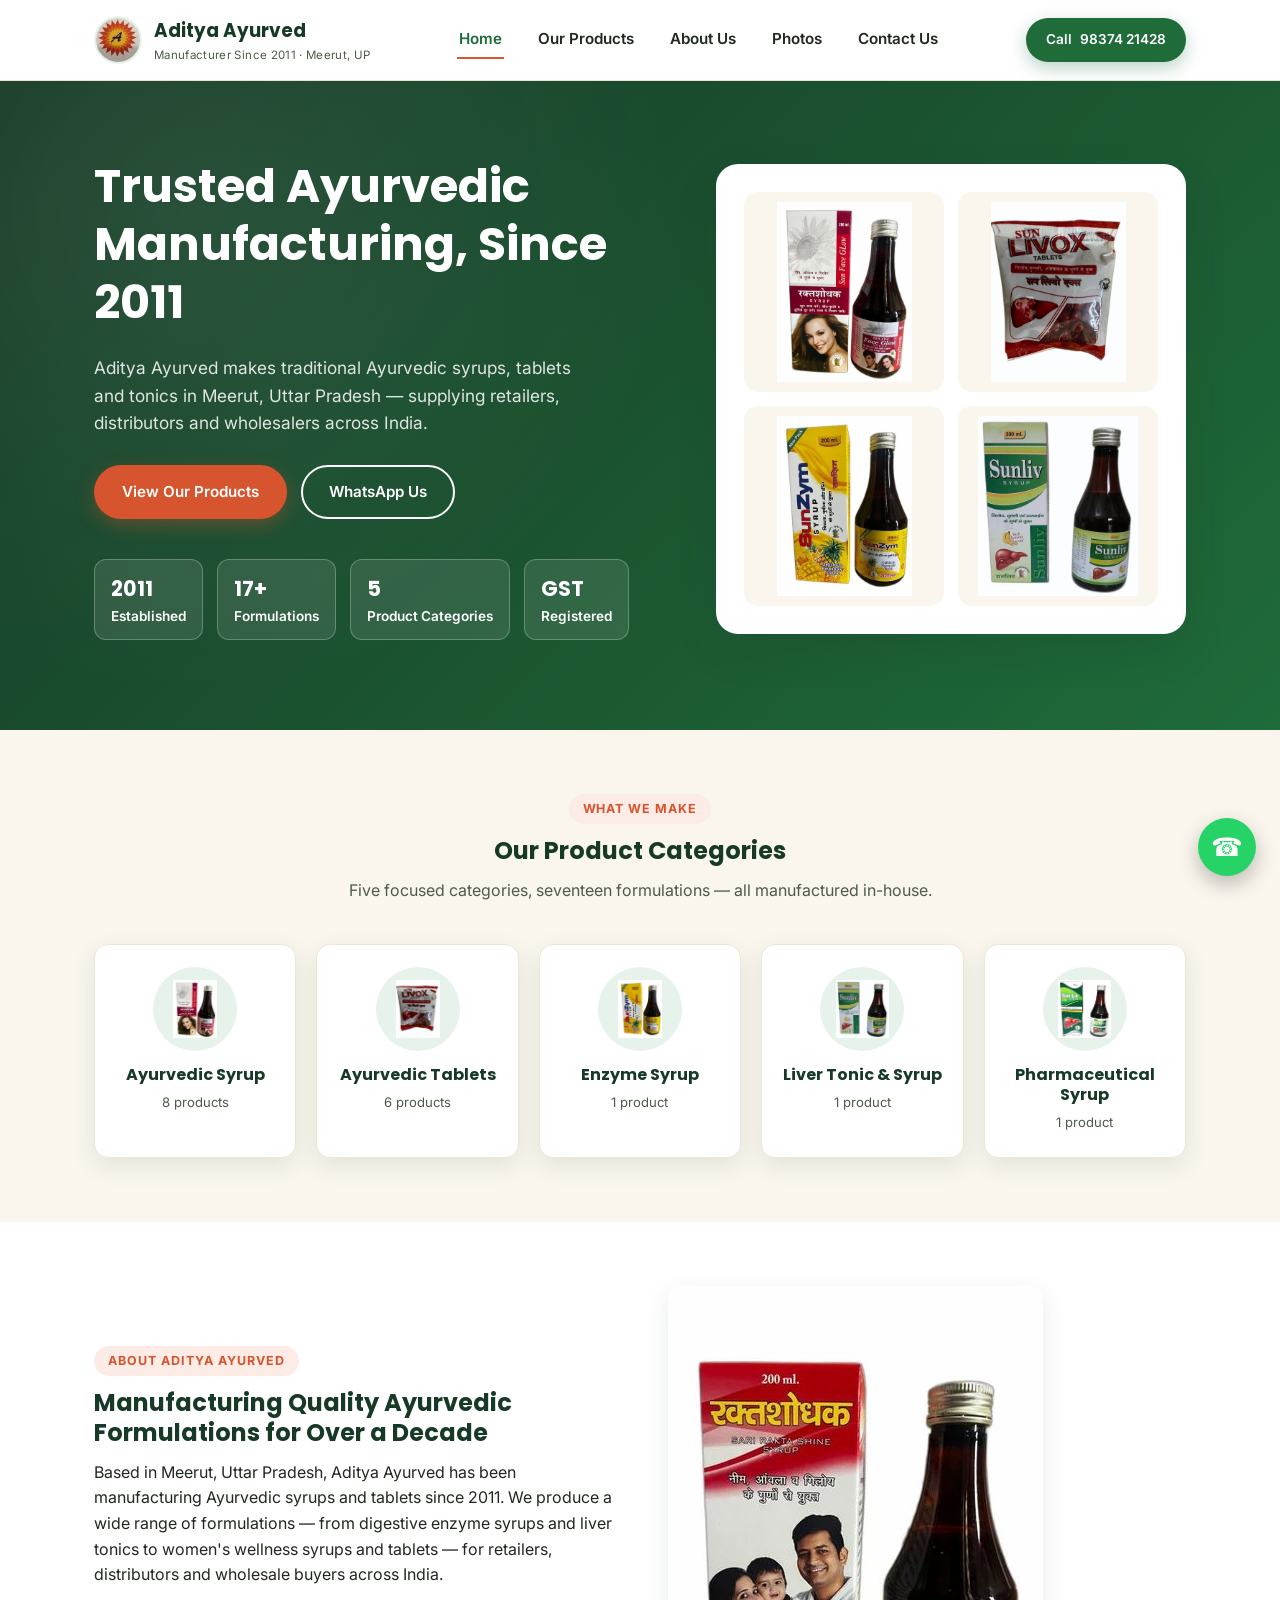
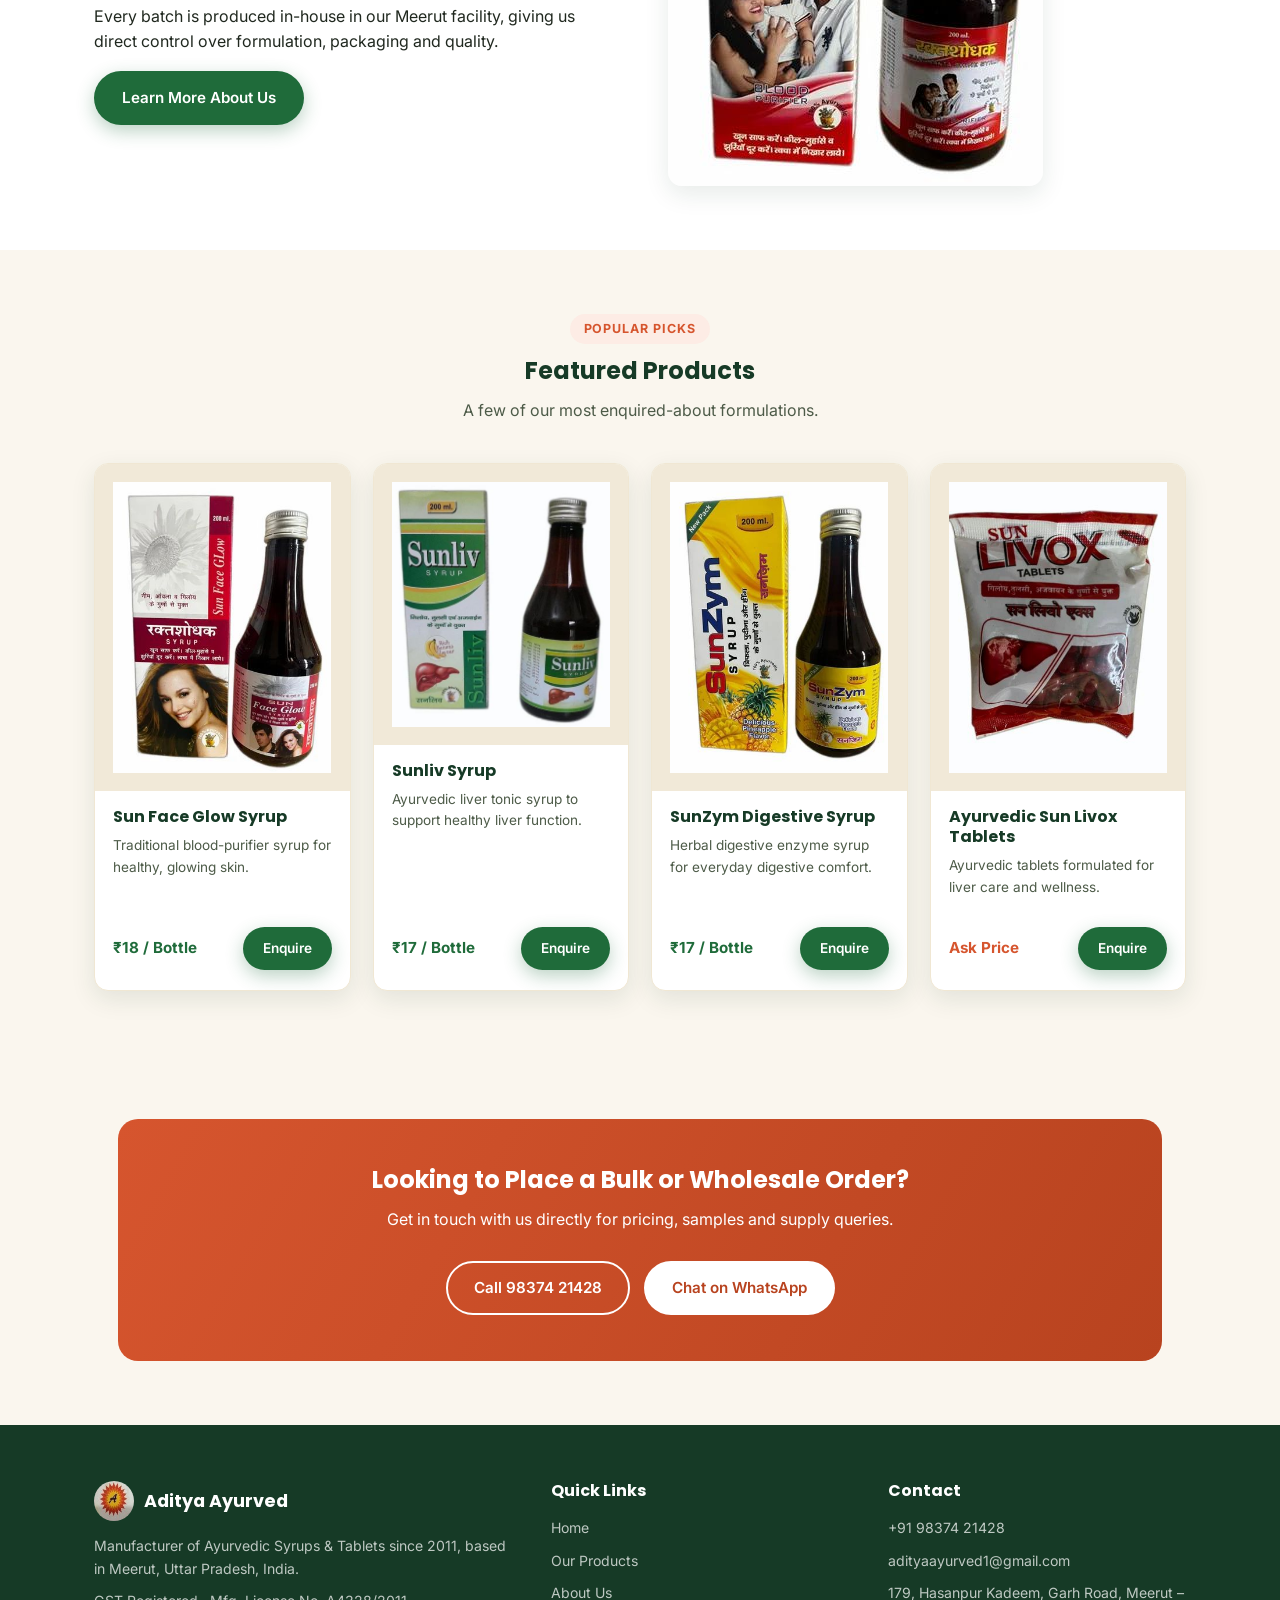
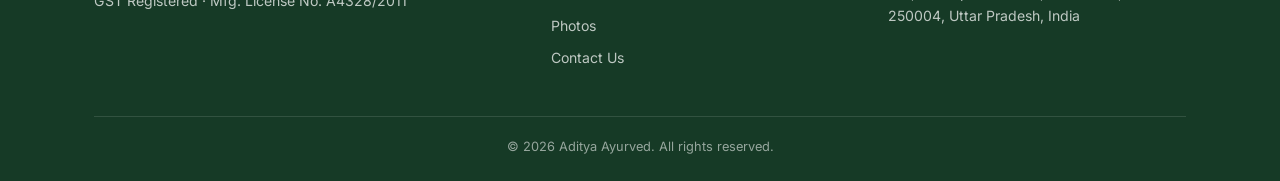
==== index.html @ 99d64525 "Initial website for Aditya Ayurved 5-page static site (Home, Products, About, Photos, Contact) for t" ====
<!DOCTYPE html>
<html lang="en">
<head>
<meta charset="UTF-8" />
<meta name="viewport" content="width=device-width, initial-scale=1.0" />
<title>Aditya Ayurved | Ayurvedic Syrup & Tablet Manufacturer, Meerut</title>
<meta name="description" content="Aditya Ayurved — manufacturer of Ayurvedic syrups, tablets, liver tonics & digestive enzyme formulations since 2011, based in Meerut, Uttar Pradesh." />
<link rel="icon" href="assets/images/products/logo.jpg" />
<link rel="preconnect" href="https://fonts.googleapis.com" />
<link href="https://fonts.googleapis.com/css2?family=Inter:wght@400;500;600;700&family=Poppins:wght@600;700&display=swap" rel="stylesheet" />
<link rel="stylesheet" href="assets/css/style.css" />
</head>
<body>

<header class="site-header">
  <div class="container">
    <a class="brand" href="index.html">
      <img src="assets/images/products/logo.jpg" alt="Aditya Ayurved logo" />
      <div class="brand-text">
        <div class="name">Aditya Ayurved</div>
        <div class="tagline">Manufacturer Since 2011 &middot; Meerut, UP</div>
      </div>
    </a>
    <nav class="main-nav">
      <a href="index.html" class="active">Home</a>
      <a href="products.html">Our Products</a>
      <a href="about.html">About Us</a>
      <a href="gallery.html">Photos</a>
      <a href="contact.html">Contact Us</a>
    </nav>
    <div class="header-cta">
      <a class="btn btn-green btn-sm" href="tel:+919837421428"><span class="label">Call</span> 98374 21428</a>
      <button class="nav-toggle" aria-label="Toggle menu"><span></span><span></span><span></span></button>
    </div>
  </div>
</header>

<section class="hero">
  <div class="container">
    <div>
      <h1>Trusted Ayurvedic Manufacturing, Since 2011</h1>
      <p class="lead">Aditya Ayurved makes traditional Ayurvedic syrups, tablets and tonics in Meerut, Uttar Pradesh — supplying retailers, distributors and wholesalers across India.</p>
      <div class="hero-actions">
        <a href="products.html" class="btn btn-primary">View Our Products</a>
        <a href="https://wa.me/919837421428?text=Hello%20Aditya%20Ayurved%2C%20I%20would%20like%20to%20know%20more%20about%20your%20products." class="btn btn-outline" target="_blank" rel="noopener">WhatsApp Us</a>
      </div>
      <div class="hero-badges">
        <div class="hero-badge"><strong>2011</strong>Established</div>
        <div class="hero-badge"><strong>17+</strong>Formulations</div>
        <div class="hero-badge"><strong>5</strong>Product Categories</div>
        <div class="hero-badge"><strong>GST</strong>Registered</div>
      </div>
    </div>
    <div class="hero-visual">
      <div class="hero-visual-grid">
        <img src="assets/images/products/sun-face-glow-syrup.jpg" alt="Sun Face Glow Syrup" />
        <img src="assets/images/products/sun-livox-tablets.jpg" alt="Ayurvedic Sun Livox Tablets" />
        <img src="assets/images/products/sunzym-digestive-syrup.jpg" alt="SunZym Digestive Syrup" />
        <img src="assets/images/products/sunliv-syrup.jpg" alt="Sunliv Syrup" />
      </div>
    </div>
  </div>
</section>

<section class="section">
  <div class="container">
    <div class="section-head">
      <span class="eyebrow">What We Make</span>
      <h2>Our Product Categories</h2>
      <p>Five focused categories, seventeen formulations — all manufactured in-house.</p>
    </div>
    <div class="cat-grid">
      <a class="cat-card" href="products.html#ayurvedic-syrup">
        <div class="cat-img"><img src="assets/images/products/sun-face-glow-syrup.jpg" alt="Ayurvedic Syrup" /></div>
        <h3>Ayurvedic Syrup</h3>
        <span>8 products</span>
      </a>
      <a class="cat-card" href="products.html#ayurvedic-tablets">
        <div class="cat-img"><img src="assets/images/products/sun-livox-tablets.jpg" alt="Ayurvedic Tablets" /></div>
        <h3>Ayurvedic Tablets</h3>
        <span>6 products</span>
      </a>
      <a class="cat-card" href="products.html#enzyme-syrup">
        <div class="cat-img"><img src="assets/images/products/sunzym-digestive-syrup.jpg" alt="Enzyme Syrup" /></div>
        <h3>Enzyme Syrup</h3>
        <span>1 product</span>
      </a>
      <a class="cat-card" href="products.html#liver-tonic">
        <div class="cat-img"><img src="assets/images/products/sunliv-syrup.jpg" alt="Liver Tonic And Syrup" /></div>
        <h3>Liver Tonic &amp; Syrup</h3>
        <span>1 product</span>
      </a>
      <a class="cat-card" href="products.html#pharmaceutical-syrup">
        <div class="cat-img"><img src="assets/images/products/sari-liv-ds-syrup.jpg" alt="Pharmaceutical Syrup" /></div>
        <h3>Pharmaceutical Syrup</h3>
        <span>1 product</span>
      </a>
    </div>
  </div>
</section>

<section class="section section-alt">
  <div class="container">
    <div class="two-col">
      <div>
        <span class="eyebrow">About Aditya Ayurved</span>
        <h2>Manufacturing Quality Ayurvedic Formulations for Over a Decade</h2>
        <p>Based in Meerut, Uttar Pradesh, Aditya Ayurved has been manufacturing Ayurvedic syrups and tablets since 2011. We produce a wide range of formulations — from digestive enzyme syrups and liver tonics to women's wellness syrups and tablets — for retailers, distributors and wholesale buyers across India.</p>
        <p>Every batch is produced in-house in our Meerut facility, giving us direct control over formulation, packaging and quality.</p>
        <a href="about.html" class="btn btn-green">Learn More About Us</a>
      </div>
      <img src="assets/images/products/sari-rakta-shine-syrup.jpg" alt="Aditya Ayurved product" />
    </div>
  </div>
</section>

<section class="section">
  <div class="container">
    <div class="section-head">
      <span class="eyebrow">Popular Picks</span>
      <h2>Featured Products</h2>
      <p>A few of our most enquired-about formulations.</p>
    </div>
    <div class="product-grid">
      <div class="product-card">
        <div class="thumb"><img src="assets/images/products/sun-face-glow-syrup.jpg" alt="Sun Face Glow Syrup" /></div>
        <div class="body">
          <h4>Sun Face Glow Syrup</h4>
          <p class="desc">Traditional blood-purifier syrup for healthy, glowing skin.</p>
          <div class="price-row">
            <span class="price-tag">&#8377;18 / Bottle</span>
            <a class="btn btn-sm btn-green" href="https://wa.me/919837421428?text=Hello%2C%20I%27m%20interested%20in%20Sun%20Face%20Glow%20Syrup." target="_blank" rel="noopener">Enquire</a>
          </div>
        </div>
      </div>
      <div class="product-card">
        <div class="thumb"><img src="assets/images/products/sunliv-syrup.jpg" alt="Sunliv Syrup" /></div>
        <div class="body">
          <h4>Sunliv Syrup</h4>
          <p class="desc">Ayurvedic liver tonic syrup to support healthy liver function.</p>
          <div class="price-row">
            <span class="price-tag">&#8377;17 / Bottle</span>
            <a class="btn btn-sm btn-green" href="https://wa.me/919837421428?text=Hello%2C%20I%27m%20interested%20in%20Sunliv%20Syrup." target="_blank" rel="noopener">Enquire</a>
          </div>
        </div>
      </div>
      <div class="product-card">
        <div class="thumb"><img src="assets/images/products/sunzym-digestive-syrup.jpg" alt="SunZym Digestive Syrup" /></div>
        <div class="body">
          <h4>SunZym Digestive Syrup</h4>
          <p class="desc">Herbal digestive enzyme syrup for everyday digestive comfort.</p>
          <div class="price-row">
            <span class="price-tag">&#8377;17 / Bottle</span>
            <a class="btn btn-sm btn-green" href="https://wa.me/919837421428?text=Hello%2C%20I%27m%20interested%20in%20SunZym%20Digestive%20Syrup." target="_blank" rel="noopener">Enquire</a>
          </div>
        </div>
      </div>
      <div class="product-card">
        <div class="thumb"><img src="assets/images/products/sun-livox-tablets.jpg" alt="Ayurvedic Sun Livox Tablets" /></div>
        <div class="body">
          <h4>Ayurvedic Sun Livox Tablets</h4>
          <p class="desc">Ayurvedic tablets formulated for liver care and wellness.</p>
          <div class="price-row">
            <span class="price-tag price-tag ask">Ask Price</span>
            <a class="btn btn-sm btn-green" href="https://wa.me/919837421428?text=Hello%2C%20I%27m%20interested%20in%20Ayurvedic%20Sun%20Livox%20Tablets." target="_blank" rel="noopener">Enquire</a>
          </div>
        </div>
      </div>
    </div>
  </div>
</section>

<section class="section">
  <div class="container">
    <div class="cta-banner">
      <h2>Looking to Place a Bulk or Wholesale Order?</h2>
      <p>Get in touch with us directly for pricing, samples and supply queries.</p>
      <div class="hero-actions">
        <a href="tel:+919837421428" class="btn btn-outline">Call 98374 21428</a>
        <a href="https://wa.me/919837421428" class="btn" style="background:#fff;color:var(--orange-700);" target="_blank" rel="noopener">Chat on WhatsApp</a>
      </div>
    </div>
  </div>
</section>

<footer class="site-footer">
  <div class="container">
    <div class="footer-grid">
      <div>
        <div class="footer-brand">
          <img src="assets/images/products/logo.jpg" alt="Aditya Ayurved logo" />
          <span>Aditya Ayurved</span>
        </div>
        <p>Manufacturer of Ayurvedic Syrups &amp; Tablets since 2011, based in Meerut, Uttar Pradesh, India.</p>
        <p>GST Registered &middot; Mfg. License No. A4328/2011</p>
      </div>
      <div>
        <h4>Quick Links</h4>
        <a href="index.html">Home</a>
        <a href="products.html">Our Products</a>
        <a href="about.html">About Us</a>
        <a href="gallery.html">Photos</a>
        <a href="contact.html">Contact Us</a>
      </div>
      <div>
        <h4>Contact</h4>
        <a href="tel:+919837421428">+91 98374 21428</a>
        <a href="mailto:adityaayurved1@gmail.com">adityaayurved1@gmail.com</a>
        <p>179, Hasanpur Kadeem, Garh Road, Meerut – 250004, Uttar Pradesh, India</p>
      </div>
    </div>
    <div class="footer-bottom">&copy; <span id="year"></span> Aditya Ayurved. All rights reserved.</div>
  </div>
</footer>

<a class="float-whatsapp" href="https://wa.me/919837421428" target="_blank" rel="noopener" aria-label="Chat on WhatsApp">&#9742;</a>

<script src="assets/js/main.js"></script>
<script>document.getElementById("year").textContent = new Date().getFullYear();</script>
</body>
</html>
---- assets/css/style.css ----
:root {
  --green-900: #163a26;
  --green-700: #1f6b3a;
  --green-600: #2d8049;
  --green-100: #e7f3ea;
  --orange-600: #d6552e;
  --orange-700: #b8431f;
  --cream: #faf6ee;
  --cream-dark: #f1e9d8;
  --ink: #20281f;
  --ink-soft: #4d5b48;
  --white: #ffffff;
  --radius: 14px;
  --shadow: 0 8px 24px rgba(22, 58, 38, 0.1);
  --shadow-lg: 0 16px 40px rgba(22, 58, 38, 0.16);
}

* {
  box-sizing: border-box;
}

html {
  scroll-behavior: smooth;
}

body {
  margin: 0;
  font-family: "Inter", system-ui, -apple-system, "Segoe UI", sans-serif;
  background: var(--cream);
  color: var(--ink);
  line-height: 1.6;
}

h1, h2, h3, h4 {
  font-family: "Poppins", "Inter", system-ui, sans-serif;
  color: var(--green-900);
  line-height: 1.25;
  margin: 0 0 0.5em;
}

p {
  margin: 0 0 1em;
}

a {
  color: inherit;
  text-decoration: none;
}

img {
  max-width: 100%;
  display: block;
}

.container {
  width: 100%;
  max-width: 1140px;
  margin: 0 auto;
  padding: 0 24px;
}

.section {
  padding: 64px 0;
}

.section-head {
  text-align: center;
  max-width: 640px;
  margin: 0 auto 40px;
}

.eyebrow {
  display: inline-block;
  font-size: 0.78rem;
  font-weight: 700;
  letter-spacing: 0.08em;
  text-transform: uppercase;
  color: var(--orange-600);
  background: #fdece5;
  padding: 5px 14px;
  border-radius: 999px;
  margin-bottom: 12px;
}

.section-head p {
  color: var(--ink-soft);
}

/* Buttons */
.btn {
  display: inline-flex;
  align-items: center;
  gap: 8px;
  padding: 13px 26px;
  border-radius: 999px;
  font-weight: 600;
  font-size: 0.95rem;
  white-space: nowrap;
  border: 2px solid transparent;
  cursor: pointer;
  transition: transform 0.15s ease, box-shadow 0.15s ease, background 0.15s ease;
}

.btn:hover {
  transform: translateY(-2px);
}

.btn-primary {
  background: var(--orange-600);
  color: var(--white);
  box-shadow: 0 6px 18px rgba(214, 85, 46, 0.35);
}

.btn-primary:hover {
  background: var(--orange-700);
}

.btn-outline {
  background: transparent;
  border-color: var(--white);
  color: var(--white);
}

.btn-outline:hover {
  background: rgba(255, 255, 255, 0.12);
}

.btn-green {
  background: var(--green-700);
  color: var(--white);
  box-shadow: 0 6px 18px rgba(31, 107, 58, 0.3);
}

.btn-green:hover {
  background: var(--green-900);
}

.btn-sm {
  padding: 9px 18px;
  font-size: 0.85rem;
}

.btn-block {
  width: 100%;
  justify-content: center;
}

/* Header */
.site-header {
  position: sticky;
  top: 0;
  z-index: 100;
  background: var(--white);
  border-bottom: 1px solid #ece3cf;
}

.site-header .container {
  display: flex;
  align-items: center;
  justify-content: space-between;
  height: 80px;
}

.brand {
  display: flex;
  align-items: center;
  gap: 12px;
}

.brand img {
  width: 48px;
  height: 48px;
  border-radius: 50%;
  object-fit: cover;
  border: 2px solid var(--green-100);
}

.brand-text .name {
  font-family: "Poppins", sans-serif;
  font-weight: 700;
  font-size: 1.15rem;
  color: var(--green-900);
}

.brand-text .tagline {
  font-size: 0.72rem;
  color: var(--ink-soft);
  letter-spacing: 0.03em;
}

.main-nav {
  display: flex;
  align-items: center;
  gap: 32px;
}

.main-nav a {
  font-weight: 600;
  font-size: 0.95rem;
  color: var(--ink);
  padding: 6px 2px;
  border-bottom: 2px solid transparent;
  transition: color 0.15s, border-color 0.15s;
}

.main-nav a:hover,
.main-nav a.active {
  color: var(--green-700);
  border-color: var(--orange-600);
}

.header-cta {
  display: flex;
  align-items: center;
  gap: 12px;
}

.nav-toggle {
  display: none;
  flex-direction: column;
  gap: 5px;
  background: none;
  border: none;
  cursor: pointer;
  padding: 6px;
}

.nav-toggle span {
  width: 26px;
  height: 3px;
  background: var(--green-900);
  border-radius: 2px;
}

/* Hero */
.hero {
  background: radial-gradient(circle at 15% 20%, rgba(255, 255, 255, 0.08), transparent 40%),
    linear-gradient(135deg, var(--green-900), var(--green-700));
  color: var(--white);
  padding: 76px 0 90px;
  position: relative;
  overflow: hidden;
}

.hero .container {
  display: grid;
  grid-template-columns: 1.1fr 0.9fr;
  gap: 48px;
  align-items: center;
}

.hero h1 {
  color: var(--white);
  font-size: clamp(2rem, 4vw, 2.9rem);
}

.hero p.lead {
  color: rgba(255, 255, 255, 0.86);
  font-size: 1.08rem;
  max-width: 480px;
}

.hero-actions {
  display: flex;
  gap: 14px;
  flex-wrap: wrap;
  margin-top: 28px;
}

.hero-badges {
  display: flex;
  flex-wrap: wrap;
  gap: 14px;
  margin-top: 40px;
}

.hero-badge {
  background: rgba(255, 255, 255, 0.1);
  border: 1px solid rgba(255, 255, 255, 0.25);
  border-radius: 12px;
  padding: 12px 16px;
  font-size: 0.85rem;
  font-weight: 600;
}

.hero-badge strong {
  display: block;
  font-size: 1.3rem;
  font-family: "Poppins", sans-serif;
  color: var(--white);
}

.hero-visual {
  background: var(--white);
  border-radius: 22px;
  padding: 28px;
  box-shadow: var(--shadow-lg);
}

.hero-visual-grid {
  display: grid;
  grid-template-columns: 1fr 1fr;
  gap: 14px;
}

.hero-visual-grid img {
  border-radius: 14px;
  aspect-ratio: 1;
  object-fit: contain;
  background: var(--cream);
  padding: 10px;
}

/* Category cards */
.cat-grid {
  display: grid;
  grid-template-columns: repeat(5, 1fr);
  gap: 20px;
}

.cat-card {
  background: var(--white);
  border-radius: var(--radius);
  padding: 22px 18px;
  text-align: center;
  box-shadow: var(--shadow);
  border: 1px solid #f0e7d3;
  transition: transform 0.18s ease, box-shadow 0.18s ease;
}

.cat-card:hover {
  transform: translateY(-4px);
  box-shadow: var(--shadow-lg);
}

.cat-card .cat-img {
  width: 84px;
  height: 84px;
  margin: 0 auto 14px;
  border-radius: 50%;
  background: var(--green-100);
  display: flex;
  align-items: center;
  justify-content: center;
  overflow: hidden;
}

.cat-card .cat-img img {
  width: 70%;
  height: 70%;
  object-fit: contain;
}

.cat-card h3 {
  font-size: 1rem;
  margin-bottom: 4px;
}

.cat-card span {
  font-size: 0.82rem;
  color: var(--ink-soft);
}

/* Product cards */
.product-grid {
  display: grid;
  grid-template-columns: repeat(4, 1fr);
  gap: 22px;
}

.product-card {
  background: var(--white);
  border-radius: var(--radius);
  overflow: hidden;
  box-shadow: var(--shadow);
  border: 1px solid #f0e7d3;
  display: flex;
  flex-direction: column;
}

.product-card .thumb {
  background: var(--cream-dark);
  aspect-ratio: 1;
  display: flex;
  align-items: center;
  justify-content: center;
  padding: 18px;
}

.product-card .thumb img {
  max-height: 100%;
  object-fit: contain;
}

.product-card .body {
  padding: 16px 18px 20px;
  display: flex;
  flex-direction: column;
  gap: 8px;
  flex: 1;
}

.product-card h4 {
  font-size: 1rem;
  margin-bottom: 0;
}

.product-card .desc {
  font-size: 0.85rem;
  color: var(--ink-soft);
  flex: 1;
}

.product-card .price-row {
  display: flex;
  align-items: center;
  justify-content: space-between;
  margin-top: 6px;
}

.price-tag {
  font-weight: 700;
  color: var(--green-700);
  font-size: 0.95rem;
}

.price-tag.ask {
  color: var(--orange-600);
}

/* Section variants */
.section-alt {
  background: var(--white);
}

.two-col {
  display: grid;
  grid-template-columns: 1fr 1fr;
  gap: 56px;
  align-items: center;
}

.two-col img {
  border-radius: var(--radius);
  box-shadow: var(--shadow);
}

.stat-row {
  display: grid;
  grid-template-columns: repeat(4, 1fr);
  gap: 20px;
  margin-top: 40px;
}

.stat-card {
  text-align: center;
  background: var(--green-100);
  border-radius: var(--radius);
  padding: 26px 12px;
}

.stat-card strong {
  display: block;
  font-family: "Poppins", sans-serif;
  font-size: 1.8rem;
  color: var(--green-700);
}

.stat-card span {
  font-size: 0.85rem;
  color: var(--ink-soft);
}

.values-grid {
  display: grid;
  grid-template-columns: repeat(4, 1fr);
  gap: 20px;
}

.value-card {
  background: var(--cream);
  border-radius: var(--radius);
  padding: 26px 20px;
  border: 1px solid #f0e7d3;
}

.value-card .num {
  font-family: "Poppins", sans-serif;
  font-weight: 700;
  font-size: 1.4rem;
  color: var(--orange-600);
  margin-bottom: 10px;
}

/* CTA banner */
.cta-banner {
  background: linear-gradient(120deg, var(--orange-600), var(--orange-700));
  color: var(--white);
  border-radius: 20px;
  padding: 46px;
  text-align: center;
  margin: 0 24px;
}

.cta-banner h2 {
  color: var(--white);
}

.cta-banner .hero-actions {
  justify-content: center;
}

/* Category pill filter */
.filter-pills {
  display: flex;
  flex-wrap: wrap;
  gap: 10px;
  justify-content: center;
  margin-bottom: 44px;
}

.pill {
  background: var(--white);
  border: 1.5px solid #e3d8bb;
  padding: 9px 18px;
  border-radius: 999px;
  font-weight: 600;
  font-size: 0.88rem;
  cursor: pointer;
  color: var(--ink);
}

.pill.active {
  background: var(--green-700);
  border-color: var(--green-700);
  color: var(--white);
}

.product-category-block {
  margin-bottom: 56px;
}

.product-category-block h2 {
  font-size: 1.4rem;
  border-left: 5px solid var(--orange-600);
  padding-left: 14px;
  margin-bottom: 22px;
}

/* Gallery */
.gallery-grid {
  display: grid;
  grid-template-columns: repeat(5, 1fr);
  gap: 14px;
}

.gallery-grid figure {
  margin: 0;
  background: var(--white);
  border-radius: 12px;
  overflow: hidden;
  border: 1px solid #f0e7d3;
  cursor: pointer;
}

.gallery-grid .thumb {
  aspect-ratio: 1;
  background: var(--cream-dark);
  display: flex;
  align-items: center;
  justify-content: center;
  padding: 14px;
}

.gallery-grid figcaption {
  padding: 10px 12px 14px;
  font-size: 0.8rem;
  font-weight: 600;
  color: var(--ink-soft);
  text-align: center;
}

.lightbox {
  position: fixed;
  inset: 0;
  background: rgba(22, 58, 38, 0.92);
  display: none;
  align-items: center;
  justify-content: center;
  z-index: 1000;
  padding: 30px;
}

.lightbox.open {
  display: flex;
}

.lightbox img {
  max-width: 90vw;
  max-height: 80vh;
  border-radius: 12px;
  background: var(--white);
  padding: 16px;
}

.lightbox-caption {
  color: var(--white);
  text-align: center;
  margin-top: 14px;
  font-weight: 600;
}

.lightbox-close {
  position: absolute;
  top: 24px;
  right: 32px;
  color: var(--white);
  font-size: 2rem;
  cursor: pointer;
  background: none;
  border: none;
}

/* Contact */
.contact-grid {
  display: grid;
  grid-template-columns: 1fr 1fr;
  gap: 40px;
}

.contact-card {
  background: var(--white);
  border-radius: var(--radius);
  padding: 30px;
  box-shadow: var(--shadow);
  border: 1px solid #f0e7d3;
}

.contact-row {
  display: flex;
  gap: 16px;
  padding: 16px 0;
  border-bottom: 1px solid #f0e7d3;
}

.contact-row:last-child {
  border-bottom: none;
}

.contact-row .icon {
  width: 42px;
  height: 42px;
  border-radius: 50%;
  background: var(--green-100);
  color: var(--green-700);
  display: flex;
  align-items: center;
  justify-content: center;
  font-weight: 700;
  flex-shrink: 0;
}

.contact-row h4 {
  margin-bottom: 2px;
  font-size: 0.95rem;
}

.contact-row p, .contact-row a {
  margin: 0;
  font-size: 0.9rem;
  color: var(--ink-soft);
}

.map-embed {
  border-radius: var(--radius);
  overflow: hidden;
  box-shadow: var(--shadow);
  border: 1px solid #f0e7d3;
  margin-top: 24px;
}

.map-embed iframe {
  width: 100%;
  height: 260px;
  border: 0;
  display: block;
}

.form-field {
  margin-bottom: 18px;
}

.form-field label {
  display: block;
  font-weight: 600;
  font-size: 0.85rem;
  margin-bottom: 6px;
  color: var(--ink-soft);
}

.form-field input,
.form-field textarea {
  width: 100%;
  padding: 12px 14px;
  border-radius: 10px;
  border: 1.5px solid #e3d8bb;
  font-family: inherit;
  font-size: 0.95rem;
  background: var(--cream);
  resize: vertical;
}

.form-field input:focus,
.form-field textarea:focus {
  outline: none;
  border-color: var(--green-600);
}

.form-actions {
  display: flex;
  gap: 12px;
  flex-wrap: wrap;
}

/* Footer */
.site-footer {
  background: var(--green-900);
  color: rgba(255, 255, 255, 0.85);
  padding: 56px 0 24px;
}

.footer-grid {
  display: grid;
  grid-template-columns: 1.4fr 1fr 1fr;
  gap: 40px;
}

.footer-grid h4 {
  color: var(--white);
  font-size: 1rem;
  margin-bottom: 16px;
}

.footer-brand {
  display: flex;
  align-items: center;
  gap: 10px;
  margin-bottom: 14px;
}

.footer-brand img {
  width: 40px;
  height: 40px;
  border-radius: 50%;
}

.footer-brand span {
  font-family: "Poppins", sans-serif;
  font-weight: 700;
  color: var(--white);
  font-size: 1.1rem;
}

.footer-grid p, .footer-grid a {
  font-size: 0.88rem;
  color: rgba(255, 255, 255, 0.72);
  display: block;
  margin-bottom: 10px;
}

.footer-grid a:hover {
  color: var(--white);
}

.footer-bottom {
  border-top: 1px solid rgba(255, 255, 255, 0.12);
  margin-top: 36px;
  padding-top: 20px;
  text-align: center;
  font-size: 0.8rem;
  color: rgba(255, 255, 255, 0.55);
}

/* Floating WhatsApp */
.float-whatsapp {
  position: fixed;
  bottom: 24px;
  right: 24px;
  background: #25d366;
  color: var(--white);
  width: 58px;
  height: 58px;
  border-radius: 50%;
  display: flex;
  align-items: center;
  justify-content: center;
  box-shadow: 0 8px 20px rgba(0, 0, 0, 0.25);
  z-index: 90;
  font-size: 1.6rem;
}

/* Page hero (non-home) */
.page-hero {
  background: linear-gradient(120deg, var(--green-900), var(--green-700));
  color: var(--white);
  padding: 54px 0;
  text-align: center;
}

.page-hero h1 {
  color: var(--white);
  margin-bottom: 6px;
}

.page-hero p {
  color: rgba(255, 255, 255, 0.8);
  margin: 0;
}

/* Responsive */
@media (max-width: 980px) {
  .hero .container {
    grid-template-columns: 1fr;
  }
  .hero-visual {
    order: -1;
  }
  .cat-grid {
    grid-template-columns: repeat(3, 1fr);
  }
  .product-grid {
    grid-template-columns: repeat(3, 1fr);
  }
  .values-grid,
  .stat-row {
    grid-template-columns: repeat(2, 1fr);
  }
  .two-col {
    grid-template-columns: 1fr;
    gap: 30px;
  }
  .contact-grid {
    grid-template-columns: 1fr;
  }
  .footer-grid {
    grid-template-columns: 1fr 1fr;
  }
  .gallery-grid {
    grid-template-columns: repeat(3, 1fr);
  }
}

@media (max-width: 720px) {
  .main-nav {
    position: fixed;
    top: 80px;
    left: 0;
    right: 0;
    background: var(--white);
    flex-direction: column;
    align-items: flex-start;
    padding: 20px 24px 28px;
    gap: 16px;
    border-bottom: 1px solid #ece3cf;
    transform: translateY(calc(-100% - 80px));
    transition: transform 0.2s ease;
  }
  .main-nav.open {
    transform: translateY(0);
  }
  .nav-toggle {
    display: flex;
  }
  .header-cta .btn span.label {
    display: none;
  }
  .header-cta .btn {
    padding: 10px 16px;
    font-size: 0.82rem;
  }
  .brand-text .tagline {
    display: none;
  }
  .cat-grid {
    grid-template-columns: repeat(2, 1fr);
  }
  .product-grid {
    grid-template-columns: repeat(2, 1fr);
  }
  .values-grid,
  .stat-row {
    grid-template-columns: 1fr 1fr;
  }
  .footer-grid {
    grid-template-columns: 1fr;
  }
  .gallery-grid {
    grid-template-columns: repeat(2, 1fr);
  }
  .cta-banner {
    margin: 0 16px;
    padding: 32px 22px;
  }
  .hero {
    padding: 48px 0 60px;
  }
}
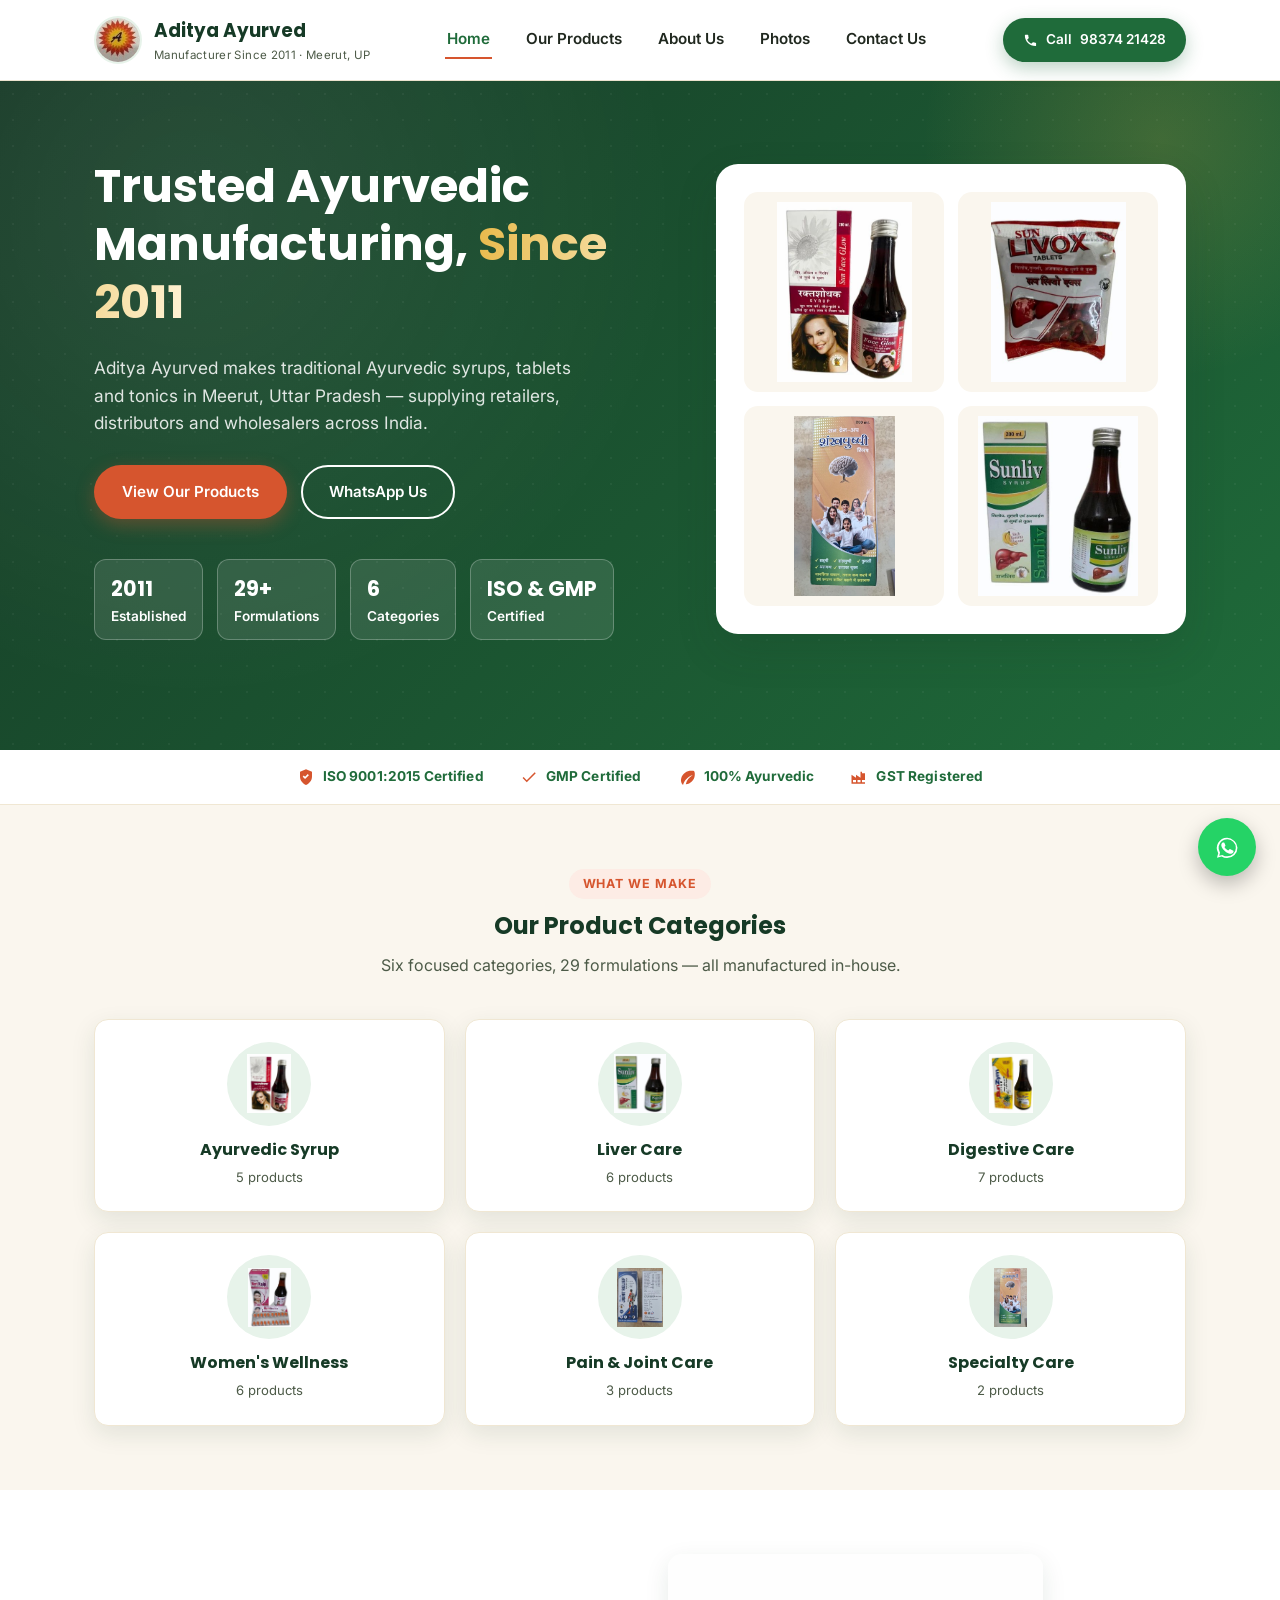
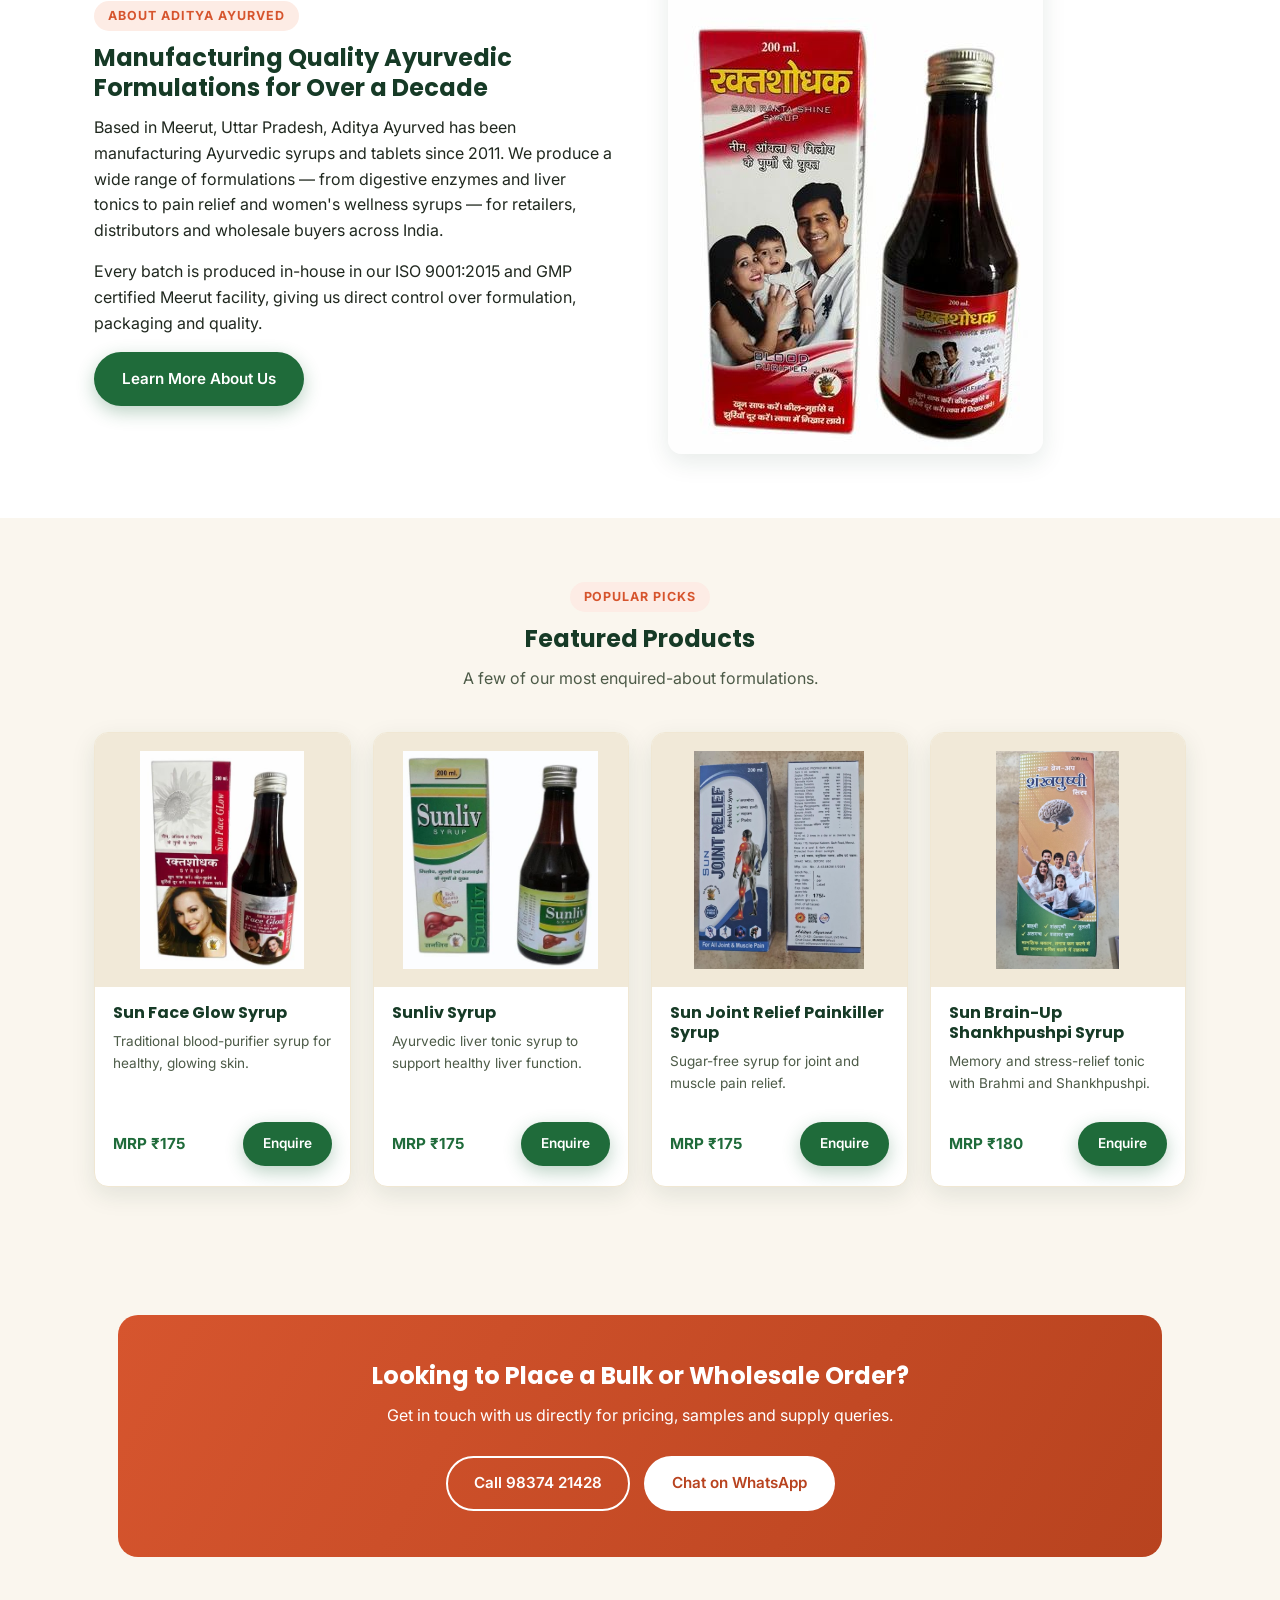
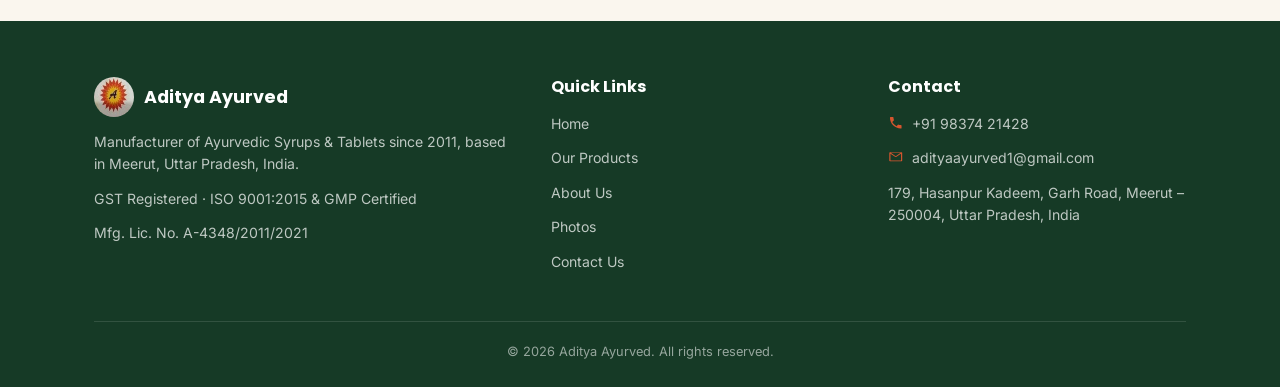
==== commit e6d09e29: "Add 12 new products, ISO/GMP certification, and visual redesign Expand catalog from 17 to 29 product" ====
--- a/index.html
+++ b/index.html
@@ -12,6 +12,20 @@
 </head>
 <body>
 
+<svg style="display:none" aria-hidden="true">
+  <symbol id="i-phone" viewBox="0 0 24 24"><path fill="currentColor" d="M6.62 10.79a15.05 15.05 0 0 0 6.59 6.59l2.2-2.2a1 1 0 0 1 1.01-.24c1.12.45 2.33.69 3.58.69a1 1 0 0 1 1 1V20a1 1 0 0 1-1 1C10.61 21 3 13.39 3 4a1 1 0 0 1 1-1h3.5a1 1 0 0 1 1 1c0 1.25.24 2.46.69 3.58a1 1 0 0 1-.24 1.01z"/></symbol>
+  <symbol id="i-whatsapp" viewBox="0 0 24 24"><path fill="currentColor" d="M17.6 6.32A8.86 8.86 0 0 0 12.05 4a8.78 8.78 0 0 0-7.6 13.18L3.4 21l3.92-1.03a8.8 8.8 0 0 0 4.71 1.36 8.83 8.83 0 0 0 8.82-8.8 8.78 8.78 0 0 0-2.25-5.21zM12.05 19.9a7.3 7.3 0 0 1-3.73-1.02l-.27-.16-2.78.73.74-2.71-.18-.28a7.32 7.32 0 0 1 11.47-8.95 7.27 7.27 0 0 1 2.15 5.18 7.31 7.31 0 0 1-7.4 7.21zm4-5.46c-.22-.11-1.3-.64-1.5-.72-.2-.07-.35-.11-.5.11-.15.22-.57.72-.7.86-.13.15-.26.16-.48.05-.22-.11-.93-.34-1.77-1.09a6.6 6.6 0 0 1-1.22-1.51c-.13-.22-.01-.34.1-.46.11-.11.25-.29.37-.43.12-.15.16-.25.24-.42.08-.16.04-.3-.03-.42-.07-.11-.59-1.42-.81-1.94-.21-.5-.43-.43-.59-.44-.15-.01-.32-.01-.49-.01-.17 0-.45.06-.69.32-.24.26-.92.9-.92 2.2 0 1.3.94 2.55 1.07 2.73.13.18 1.83 2.79 4.43 3.8 2.6 1.01 2.6.67 3.07.63.47-.04 1.5-.61 1.71-1.2.21-.59.21-1.1.15-1.2-.06-.11-.22-.18-.45-.29z"/></symbol>
+  <symbol id="i-mail" viewBox="0 0 24 24"><path fill="currentColor" d="M3 5h18a1 1 0 0 1 1 1v12a1 1 0 0 1-1 1H3a1 1 0 0 1-1-1V6a1 1 0 0 1 1-1zm17.2 2.2-7.69 5.13a1 1 0 0 1-1.02 0L3.8 7.2V18h16.4V7.2zM4.36 6l7.64 5.09L19.64 6z"/></symbol>
+  <symbol id="i-pin" viewBox="0 0 24 24"><path fill="currentColor" d="M12 2a7 7 0 0 0-7 7c0 5.25 7 13 7 13s7-7.75 7-13a7 7 0 0 0-7-7zm0 9.5a2.5 2.5 0 1 1 0-5 2.5 2.5 0 0 1 0 5z"/></symbol>
+  <symbol id="i-badge" viewBox="0 0 24 24"><path fill="currentColor" d="M12 1.5 20 5v6.2c0 5.6-3.9 9.4-8 11.3-4.1-1.9-8-5.7-8-11.3V5zm-1.27 13.1 5.1-5.1-1.42-1.42-3.68 3.68-1.68-1.68-1.42 1.42z"/></symbol>
+  <symbol id="i-leaf" viewBox="0 0 24 24"><path fill="currentColor" d="M20.2 3.8c-7.4-1-13.6 2.6-15.8 9.4-1.2 3.6 0 7.2 2.3 9.6 1.6-6.3 5.4-10.7 13-13.6-5.1 3.1-8.2 7.3-9.3 12.6 6.4-.8 11-5.3 11.9-11.5.6-3.8-.5-6.5-2.1-6.5z"/></symbol>
+  <symbol id="i-check" viewBox="0 0 24 24"><path fill="currentColor" d="M9 16.2 4.8 12l-1.4 1.4L9 19 21 7l-1.4-1.4z"/></symbol>
+  <symbol id="i-flask" viewBox="0 0 24 24"><path fill="currentColor" d="M9 2v2h1v4.4L5.3 18A2 2 0 0 0 7.1 21h9.8a2 2 0 0 0 1.8-3l-4.7-9.6V4h1V2zm2 6.8V4h2v4.8a2 2 0 0 0 .2.9L14.7 13H9.3l1.5-3.3a2 2 0 0 0 .2-.9z"/></symbol>
+  <symbol id="i-truck" viewBox="0 0 24 24"><path fill="currentColor" d="M3 4h11v9h1.2a2.5 2.5 0 0 1 4.6 0H21V9.5L18 6h-3V4h-1v9H3a1 1 0 0 1-1-1V5a1 1 0 0 1 1-1zm15 13.5a1 1 0 1 0 0-2 1 1 0 0 0 0 2zM6.5 17.5a1 1 0 1 0 0-2 1 1 0 0 0 0 2z"/></symbol>
+  <symbol id="i-factory" viewBox="0 0 24 24"><path fill="currentColor" d="M2 21V9l6 4V9l6 4V5h2v2h4v14H2zm2-2h4v-3H4zm6 0h4v-3h-4zm6 0h4v-3h-4z"/></symbol>
+  <symbol id="i-arrow" viewBox="0 0 24 24"><path fill="currentColor" d="M5 11h11.2l-4.6-4.6L13 5l7 7-7 7-1.4-1.4 4.6-4.6H5z"/></symbol>
+</svg>
+
 <header class="site-header">
   <div class="container">
     <a class="brand" href="index.html">
@@ -29,7 +43,7 @@
       <a href="contact.html">Contact Us</a>
     </nav>
     <div class="header-cta">
-      <a class="btn btn-green btn-sm" href="tel:+919837421428"><span class="label">Call</span> 98374 21428</a>
+      <a class="btn btn-green btn-sm" href="tel:+919837421428"><svg class="icon" width="16" height="16"><use href="#i-phone"/></svg><span class="label">Call</span> 98374 21428</a>
       <button class="nav-toggle" aria-label="Toggle menu"><span></span><span></span><span></span></button>
     </div>
   </div>
@@ -38,7 +52,7 @@
 <section class="hero">
   <div class="container">
     <div>
-      <h1>Trusted Ayurvedic Manufacturing, Since 2011</h1>
+      <h1>Trusted Ayurvedic Manufacturing, <span class="accent-text">Since 2011</span></h1>
       <p class="lead">Aditya Ayurved makes traditional Ayurvedic syrups, tablets and tonics in Meerut, Uttar Pradesh — supplying retailers, distributors and wholesalers across India.</p>
       <div class="hero-actions">
         <a href="products.html" class="btn btn-primary">View Our Products</a>
@@ -46,54 +60,68 @@
       </div>
       <div class="hero-badges">
         <div class="hero-badge"><strong>2011</strong>Established</div>
-        <div class="hero-badge"><strong>17+</strong>Formulations</div>
-        <div class="hero-badge"><strong>5</strong>Product Categories</div>
-        <div class="hero-badge"><strong>GST</strong>Registered</div>
+        <div class="hero-badge"><strong>29+</strong>Formulations</div>
+        <div class="hero-badge"><strong>6</strong>Categories</div>
+        <div class="hero-badge"><strong>ISO &amp; GMP</strong>Certified</div>
       </div>
     </div>
     <div class="hero-visual">
       <div class="hero-visual-grid">
         <img src="assets/images/products/sun-face-glow-syrup.jpg" alt="Sun Face Glow Syrup" />
         <img src="assets/images/products/sun-livox-tablets.jpg" alt="Ayurvedic Sun Livox Tablets" />
-        <img src="assets/images/products/sunzym-digestive-syrup.jpg" alt="SunZym Digestive Syrup" />
+        <img src="assets/images/products/sun-brain-up-syrup.jpg" alt="Sun Brain-Up Shankhpushpi Syrup" />
         <img src="assets/images/products/sunliv-syrup.jpg" alt="Sunliv Syrup" />
       </div>
     </div>
   </div>
 </section>
 
+<section class="trust-strip">
+  <div class="container trust-strip__row">
+    <div class="trust-strip__item"><svg class="icon"><use href="#i-badge"/></svg>ISO 9001:2015 Certified</div>
+    <div class="trust-strip__item"><svg class="icon"><use href="#i-check"/></svg>GMP Certified</div>
+    <div class="trust-strip__item"><svg class="icon"><use href="#i-leaf"/></svg>100% Ayurvedic</div>
+    <div class="trust-strip__item"><svg class="icon"><use href="#i-factory"/></svg>GST Registered</div>
+  </div>
+</section>
+
 <section class="section">
   <div class="container">
-    <div class="section-head">
+    <div class="section-head reveal">
       <span class="eyebrow">What We Make</span>
       <h2>Our Product Categories</h2>
-      <p>Five focused categories, seventeen formulations — all manufactured in-house.</p>
+      <p>Six focused categories, 29 formulations — all manufactured in-house.</p>
     </div>
     <div class="cat-grid">
-      <a class="cat-card" href="products.html#ayurvedic-syrup">
+      <a class="cat-card reveal" href="products.html#ayurvedic-syrup">
         <div class="cat-img"><img src="assets/images/products/sun-face-glow-syrup.jpg" alt="Ayurvedic Syrup" /></div>
         <h3>Ayurvedic Syrup</h3>
-        <span>8 products</span>
-      </a>
-      <a class="cat-card" href="products.html#ayurvedic-tablets">
-        <div class="cat-img"><img src="assets/images/products/sun-livox-tablets.jpg" alt="Ayurvedic Tablets" /></div>
-        <h3>Ayurvedic Tablets</h3>
+        <span>5 products</span>
+      </a>
+      <a class="cat-card reveal" href="products.html#liver-care">
+        <div class="cat-img"><img src="assets/images/products/sunliv-syrup.jpg" alt="Liver Care" /></div>
+        <h3>Liver Care</h3>
         <span>6 products</span>
       </a>
-      <a class="cat-card" href="products.html#enzyme-syrup">
-        <div class="cat-img"><img src="assets/images/products/sunzym-digestive-syrup.jpg" alt="Enzyme Syrup" /></div>
-        <h3>Enzyme Syrup</h3>
-        <span>1 product</span>
-      </a>
-      <a class="cat-card" href="products.html#liver-tonic">
-        <div class="cat-img"><img src="assets/images/products/sunliv-syrup.jpg" alt="Liver Tonic And Syrup" /></div>
-        <h3>Liver Tonic &amp; Syrup</h3>
-        <span>1 product</span>
-      </a>
-      <a class="cat-card" href="products.html#pharmaceutical-syrup">
-        <div class="cat-img"><img src="assets/images/products/sari-liv-ds-syrup.jpg" alt="Pharmaceutical Syrup" /></div>
-        <h3>Pharmaceutical Syrup</h3>
-        <span>1 product</span>
+      <a class="cat-card reveal" href="products.html#digestive-care">
+        <div class="cat-img"><img src="assets/images/products/sunzym-digestive-syrup.jpg" alt="Digestive Care" /></div>
+        <h3>Digestive Care</h3>
+        <span>7 products</span>
+      </a>
+      <a class="cat-card reveal" href="products.html#womens-wellness">
+        <div class="cat-img"><img src="assets/images/products/sun-nari-kalp-uterine-tonic.jpg" alt="Women's Wellness" /></div>
+        <h3>Women's Wellness</h3>
+        <span>6 products</span>
+      </a>
+      <a class="cat-card reveal" href="products.html#pain-joint-care">
+        <div class="cat-img"><img src="assets/images/products/sun-joint-relief-syrup.jpg" alt="Pain &amp; Joint Care" /></div>
+        <h3>Pain &amp; Joint Care</h3>
+        <span>3 products</span>
+      </a>
+      <a class="cat-card reveal" href="products.html#specialty-care">
+        <div class="cat-img"><img src="assets/images/products/sun-brain-up-syrup.jpg" alt="Specialty Care" /></div>
+        <h3>Specialty Care</h3>
+        <span>2 products</span>
       </a>
     </div>
   </div>
@@ -102,67 +130,67 @@
 <section class="section section-alt">
   <div class="container">
     <div class="two-col">
-      <div>
+      <div class="reveal">
         <span class="eyebrow">About Aditya Ayurved</span>
         <h2>Manufacturing Quality Ayurvedic Formulations for Over a Decade</h2>
-        <p>Based in Meerut, Uttar Pradesh, Aditya Ayurved has been manufacturing Ayurvedic syrups and tablets since 2011. We produce a wide range of formulations — from digestive enzyme syrups and liver tonics to women's wellness syrups and tablets — for retailers, distributors and wholesale buyers across India.</p>
-        <p>Every batch is produced in-house in our Meerut facility, giving us direct control over formulation, packaging and quality.</p>
+        <p>Based in Meerut, Uttar Pradesh, Aditya Ayurved has been manufacturing Ayurvedic syrups and tablets since 2011. We produce a wide range of formulations — from digestive enzymes and liver tonics to pain relief and women's wellness syrups — for retailers, distributors and wholesale buyers across India.</p>
+        <p>Every batch is produced in-house in our ISO 9001:2015 and GMP certified Meerut facility, giving us direct control over formulation, packaging and quality.</p>
         <a href="about.html" class="btn btn-green">Learn More About Us</a>
       </div>
-      <img src="assets/images/products/sari-rakta-shine-syrup.jpg" alt="Aditya Ayurved product" />
+      <img class="reveal" src="assets/images/products/sari-rakta-shine-syrup.jpg" alt="Aditya Ayurved product" />
     </div>
   </div>
 </section>
 
 <section class="section">
   <div class="container">
-    <div class="section-head">
+    <div class="section-head reveal">
       <span class="eyebrow">Popular Picks</span>
       <h2>Featured Products</h2>
       <p>A few of our most enquired-about formulations.</p>
     </div>
     <div class="product-grid">
-      <div class="product-card">
+      <div class="product-card reveal">
         <div class="thumb"><img src="assets/images/products/sun-face-glow-syrup.jpg" alt="Sun Face Glow Syrup" /></div>
         <div class="body">
           <h4>Sun Face Glow Syrup</h4>
           <p class="desc">Traditional blood-purifier syrup for healthy, glowing skin.</p>
           <div class="price-row">
-            <span class="price-tag">&#8377;18 / Bottle</span>
+            <span class="price-tag">MRP &#8377;175</span>
             <a class="btn btn-sm btn-green" href="https://wa.me/919837421428?text=Hello%2C%20I%27m%20interested%20in%20Sun%20Face%20Glow%20Syrup." target="_blank" rel="noopener">Enquire</a>
           </div>
         </div>
       </div>
-      <div class="product-card">
+      <div class="product-card reveal">
         <div class="thumb"><img src="assets/images/products/sunliv-syrup.jpg" alt="Sunliv Syrup" /></div>
         <div class="body">
           <h4>Sunliv Syrup</h4>
           <p class="desc">Ayurvedic liver tonic syrup to support healthy liver function.</p>
           <div class="price-row">
-            <span class="price-tag">&#8377;17 / Bottle</span>
+            <span class="price-tag">MRP &#8377;175</span>
             <a class="btn btn-sm btn-green" href="https://wa.me/919837421428?text=Hello%2C%20I%27m%20interested%20in%20Sunliv%20Syrup." target="_blank" rel="noopener">Enquire</a>
           </div>
         </div>
       </div>
-      <div class="product-card">
-        <div class="thumb"><img src="assets/images/products/sunzym-digestive-syrup.jpg" alt="SunZym Digestive Syrup" /></div>
-        <div class="body">
-          <h4>SunZym Digestive Syrup</h4>
-          <p class="desc">Herbal digestive enzyme syrup for everyday digestive comfort.</p>
-          <div class="price-row">
-            <span class="price-tag">&#8377;17 / Bottle</span>
-            <a class="btn btn-sm btn-green" href="https://wa.me/919837421428?text=Hello%2C%20I%27m%20interested%20in%20SunZym%20Digestive%20Syrup." target="_blank" rel="noopener">Enquire</a>
-          </div>
-        </div>
-      </div>
-      <div class="product-card">
-        <div class="thumb"><img src="assets/images/products/sun-livox-tablets.jpg" alt="Ayurvedic Sun Livox Tablets" /></div>
-        <div class="body">
-          <h4>Ayurvedic Sun Livox Tablets</h4>
-          <p class="desc">Ayurvedic tablets formulated for liver care and wellness.</p>
-          <div class="price-row">
-            <span class="price-tag price-tag ask">Ask Price</span>
-            <a class="btn btn-sm btn-green" href="https://wa.me/919837421428?text=Hello%2C%20I%27m%20interested%20in%20Ayurvedic%20Sun%20Livox%20Tablets." target="_blank" rel="noopener">Enquire</a>
+      <div class="product-card reveal">
+        <div class="thumb"><img src="assets/images/products/sun-joint-relief-syrup.jpg" alt="Sun Joint Relief Painkiller Syrup" /></div>
+        <div class="body">
+          <h4>Sun Joint Relief Painkiller Syrup</h4>
+          <p class="desc">Sugar-free syrup for joint and muscle pain relief.</p>
+          <div class="price-row">
+            <span class="price-tag">MRP &#8377;175</span>
+            <a class="btn btn-sm btn-green" href="https://wa.me/919837421428?text=Hello%2C%20I%27m%20interested%20in%20Sun%20Joint%20Relief%20Painkiller%20Syrup." target="_blank" rel="noopener">Enquire</a>
+          </div>
+        </div>
+      </div>
+      <div class="product-card reveal">
+        <div class="thumb"><img src="assets/images/products/sun-brain-up-syrup.jpg" alt="Sun Brain-Up Shankhpushpi Syrup" /></div>
+        <div class="body">
+          <h4>Sun Brain-Up Shankhpushpi Syrup</h4>
+          <p class="desc">Memory and stress-relief tonic with Brahmi and Shankhpushpi.</p>
+          <div class="price-row">
+            <span class="price-tag">MRP &#8377;180</span>
+            <a class="btn btn-sm btn-green" href="https://wa.me/919837421428?text=Hello%2C%20I%27m%20interested%20in%20Sun%20Brain-Up%20Shankhpushpi%20Syrup." target="_blank" rel="noopener">Enquire</a>
           </div>
         </div>
       </div>
@@ -192,7 +220,8 @@
           <span>Aditya Ayurved</span>
         </div>
         <p>Manufacturer of Ayurvedic Syrups &amp; Tablets since 2011, based in Meerut, Uttar Pradesh, India.</p>
-        <p>GST Registered &middot; Mfg. License No. A4328/2011</p>
+        <p>GST Registered &middot; ISO 9001:2015 &amp; GMP Certified</p>
+        <p>Mfg. Lic. No. A-4348/2011/2021</p>
       </div>
       <div>
         <h4>Quick Links</h4>
@@ -204,8 +233,8 @@
       </div>
       <div>
         <h4>Contact</h4>
-        <a href="tel:+919837421428">+91 98374 21428</a>
-        <a href="mailto:adityaayurved1@gmail.com">adityaayurved1@gmail.com</a>
+        <a href="tel:+919837421428"><svg class="icon" width="14" height="14"><use href="#i-phone"/></svg><span>+91 98374 21428</span></a>
+        <a href="mailto:adityaayurved1@gmail.com"><svg class="icon" width="14" height="14"><use href="#i-mail"/></svg><span>adityaayurved1@gmail.com</span></a>
         <p>179, Hasanpur Kadeem, Garh Road, Meerut – 250004, Uttar Pradesh, India</p>
       </div>
     </div>
@@ -213,7 +242,7 @@
   </div>
 </footer>
 
-<a class="float-whatsapp" href="https://wa.me/919837421428" target="_blank" rel="noopener" aria-label="Chat on WhatsApp">&#9742;</a>
+<a class="float-whatsapp" href="https://wa.me/919837421428" target="_blank" rel="noopener" aria-label="Chat on WhatsApp"><svg class="icon" width="28" height="28"><use href="#i-whatsapp"/></svg></a>
 
 <script src="assets/js/main.js"></script>
 <script>document.getElementById("year").textContent = new Date().getFullYear();</script>
--- a/assets/css/style.css
+++ b/assets/css/style.css
@@ -10,6 +10,7 @@
   --ink: #20281f;
   --ink-soft: #4d5b48;
   --white: #ffffff;
+  --gold: #e8b94a;
   --radius: 14px;
   --shadow: 0 8px 24px rgba(22, 58, 38, 0.1);
   --shadow-lg: 0 16px 40px rgba(22, 58, 38, 0.16);
@@ -17,6 +18,14 @@
 
 * {
   box-sizing: border-box;
+}
+
+.icon {
+  width: 1.1em;
+  height: 1.1em;
+  flex-shrink: 0;
+  display: inline-block;
+  vertical-align: -0.15em;
 }
 
 html {
@@ -237,9 +246,39 @@
   background: radial-gradient(circle at 15% 20%, rgba(255, 255, 255, 0.08), transparent 40%),
     linear-gradient(135deg, var(--green-900), var(--green-700));
   color: var(--white);
-  padding: 76px 0 90px;
+  padding: 76px 0 110px;
   position: relative;
   overflow: hidden;
+}
+
+.hero::before {
+  content: "";
+  position: absolute;
+  inset: 0;
+  background-image: radial-gradient(rgba(255, 255, 255, 0.09) 1.5px, transparent 1.5px);
+  background-size: 26px 26px;
+  opacity: 0.5;
+  pointer-events: none;
+}
+
+.hero::after {
+  content: "";
+  position: absolute;
+  width: 480px;
+  height: 480px;
+  border-radius: 50%;
+  background: radial-gradient(circle, var(--gold) 0%, transparent 70%);
+  opacity: 0.18;
+  top: -180px;
+  right: -120px;
+  pointer-events: none;
+}
+
+.hero-wave {
+  display: block;
+  width: 100%;
+  height: 60px;
+  margin-top: -1px;
 }
 
 .hero .container {
@@ -247,11 +286,20 @@
   grid-template-columns: 1.1fr 0.9fr;
   gap: 48px;
   align-items: center;
+  position: relative;
+  z-index: 1;
 }
 
 .hero h1 {
   color: var(--white);
   font-size: clamp(2rem, 4vw, 2.9rem);
+}
+
+.accent-text {
+  background: linear-gradient(100deg, var(--gold), #fff3d6);
+  -webkit-background-clip: text;
+  background-clip: text;
+  color: transparent;
 }
 
 .hero p.lead {
@@ -314,7 +362,7 @@
 /* Category cards */
 .cat-grid {
   display: grid;
-  grid-template-columns: repeat(5, 1fr);
+  grid-template-columns: repeat(3, 1fr);
   gap: 20px;
 }
 
@@ -343,6 +391,11 @@
   align-items: center;
   justify-content: center;
   overflow: hidden;
+  transition: transform 0.2s ease;
+}
+
+.cat-card:hover .cat-img {
+  transform: scale(1.08);
 }
 
 .cat-card .cat-img img {
@@ -376,6 +429,12 @@
   border: 1px solid #f0e7d3;
   display: flex;
   flex-direction: column;
+  transition: transform 0.2s ease, box-shadow 0.2s ease;
+}
+
+.product-card:hover {
+  transform: translateY(-5px);
+  box-shadow: var(--shadow-lg);
 }
 
 .product-card .thumb {
@@ -385,11 +444,17 @@
   align-items: center;
   justify-content: center;
   padding: 18px;
+  overflow: hidden;
 }
 
 .product-card .thumb img {
   max-height: 100%;
   object-fit: contain;
+  transition: transform 0.3s ease;
+}
+
+.product-card:hover .thumb img {
+  transform: scale(1.06);
 }
 
 .product-card .body {
@@ -478,10 +543,36 @@
 }
 
 .value-card {
-  background: var(--cream);
+  background: var(--white);
   border-radius: var(--radius);
-  padding: 26px 20px;
+  padding: 28px 22px;
   border: 1px solid #f0e7d3;
+  border-top: 3px solid transparent;
+  box-shadow: var(--shadow);
+  transition: transform 0.2s ease, box-shadow 0.2s ease, border-color 0.2s ease;
+}
+
+.value-card:hover {
+  transform: translateY(-5px);
+  box-shadow: var(--shadow-lg);
+  border-top-color: var(--orange-600);
+}
+
+.value-card .icon-circle {
+  width: 52px;
+  height: 52px;
+  border-radius: 50%;
+  background: linear-gradient(135deg, var(--green-100), #fff);
+  color: var(--green-700);
+  display: flex;
+  align-items: center;
+  justify-content: center;
+  margin-bottom: 16px;
+}
+
+.value-card .icon-circle .icon {
+  width: 26px;
+  height: 26px;
 }
 
 .value-card .num {
@@ -528,6 +619,12 @@
   font-size: 0.88rem;
   cursor: pointer;
   color: var(--ink);
+  transition: border-color 0.15s ease, transform 0.15s ease;
+}
+
+.pill:hover {
+  border-color: var(--green-600);
+  transform: translateY(-1px);
 }
 
 .pill.active {
@@ -561,6 +658,12 @@
   overflow: hidden;
   border: 1px solid #f0e7d3;
   cursor: pointer;
+  transition: transform 0.2s ease, box-shadow 0.2s ease;
+}
+
+.gallery-grid figure:hover {
+  transform: translateY(-4px);
+  box-shadow: var(--shadow-lg);
 }
 
 .gallery-grid .thumb {
@@ -570,6 +673,15 @@
   align-items: center;
   justify-content: center;
   padding: 14px;
+  overflow: hidden;
+}
+
+.gallery-grid .thumb img {
+  transition: transform 0.3s ease;
+}
+
+.gallery-grid figure:hover .thumb img {
+  transform: scale(1.06);
 }
 
 .gallery-grid figcaption {
@@ -647,7 +759,7 @@
   border-bottom: none;
 }
 
-.contact-row .icon {
+.contact-row .icon-circle {
   width: 42px;
   height: 42px;
   border-radius: 50%;
@@ -658,6 +770,11 @@
   justify-content: center;
   font-weight: 700;
   flex-shrink: 0;
+}
+
+.contact-row .icon-circle .icon {
+  width: 20px;
+  height: 20px;
 }
 
 .contact-row h4 {
@@ -764,8 +881,15 @@
 .footer-grid p, .footer-grid a {
   font-size: 0.88rem;
   color: rgba(255, 255, 255, 0.72);
-  display: block;
-  margin-bottom: 10px;
+  display: flex;
+  align-items: flex-start;
+  gap: 8px;
+  margin-bottom: 12px;
+}
+
+.footer-grid a .icon {
+  color: var(--orange-600);
+  margin-top: 2px;
 }
 
 .footer-grid a:hover {
@@ -805,6 +929,23 @@
   color: var(--white);
   padding: 54px 0;
   text-align: center;
+  position: relative;
+  overflow: hidden;
+}
+
+.page-hero::before {
+  content: "";
+  position: absolute;
+  inset: 0;
+  background-image: radial-gradient(rgba(255, 255, 255, 0.09) 1.5px, transparent 1.5px);
+  background-size: 26px 26px;
+  opacity: 0.5;
+  pointer-events: none;
+}
+
+.page-hero .container {
+  position: relative;
+  z-index: 1;
 }
 
 .page-hero h1 {
@@ -815,6 +956,56 @@
 .page-hero p {
   color: rgba(255, 255, 255, 0.8);
   margin: 0;
+}
+
+.trust-strip {
+  background: var(--white);
+  border-bottom: 1px solid #f0e7d3;
+  padding: 16px 0;
+}
+
+.trust-strip__row {
+  display: flex;
+  justify-content: center;
+  align-items: center;
+  gap: 36px;
+  flex-wrap: wrap;
+}
+
+.trust-strip__item {
+  display: flex;
+  align-items: center;
+  gap: 8px;
+  font-size: 0.85rem;
+  font-weight: 700;
+  color: var(--green-700);
+  letter-spacing: 0.01em;
+}
+
+.trust-strip__item .icon {
+  color: var(--orange-600);
+  width: 18px;
+  height: 18px;
+}
+
+.pack-size {
+  display: block;
+  margin-top: 4px;
+  font-size: 0.78rem;
+  font-weight: 600;
+  color: var(--ink-soft);
+  opacity: 0.8;
+}
+
+.reveal {
+  opacity: 0;
+  transform: translateY(18px);
+  transition: opacity 0.55s ease, transform 0.55s ease;
+}
+
+.reveal.in-view {
+  opacity: 1;
+  transform: translateY(0);
 }
 
 /* Responsive */
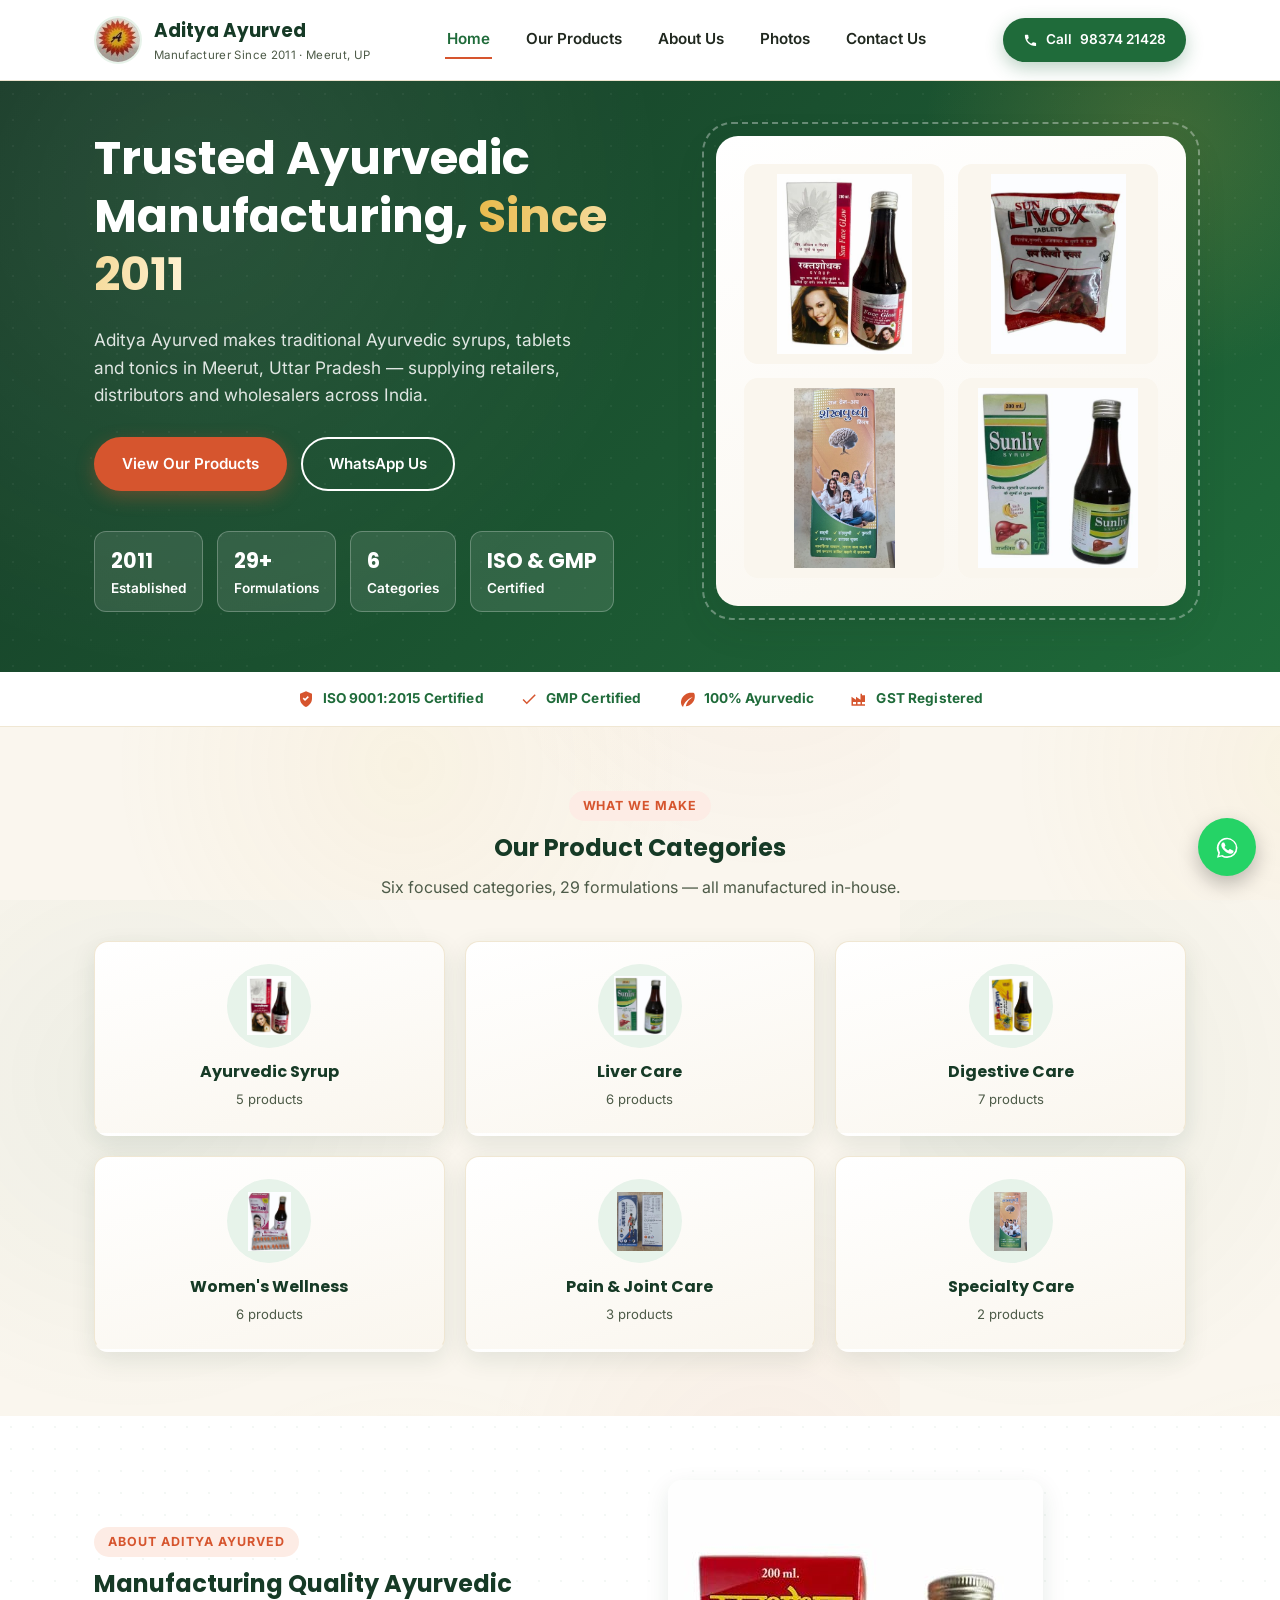
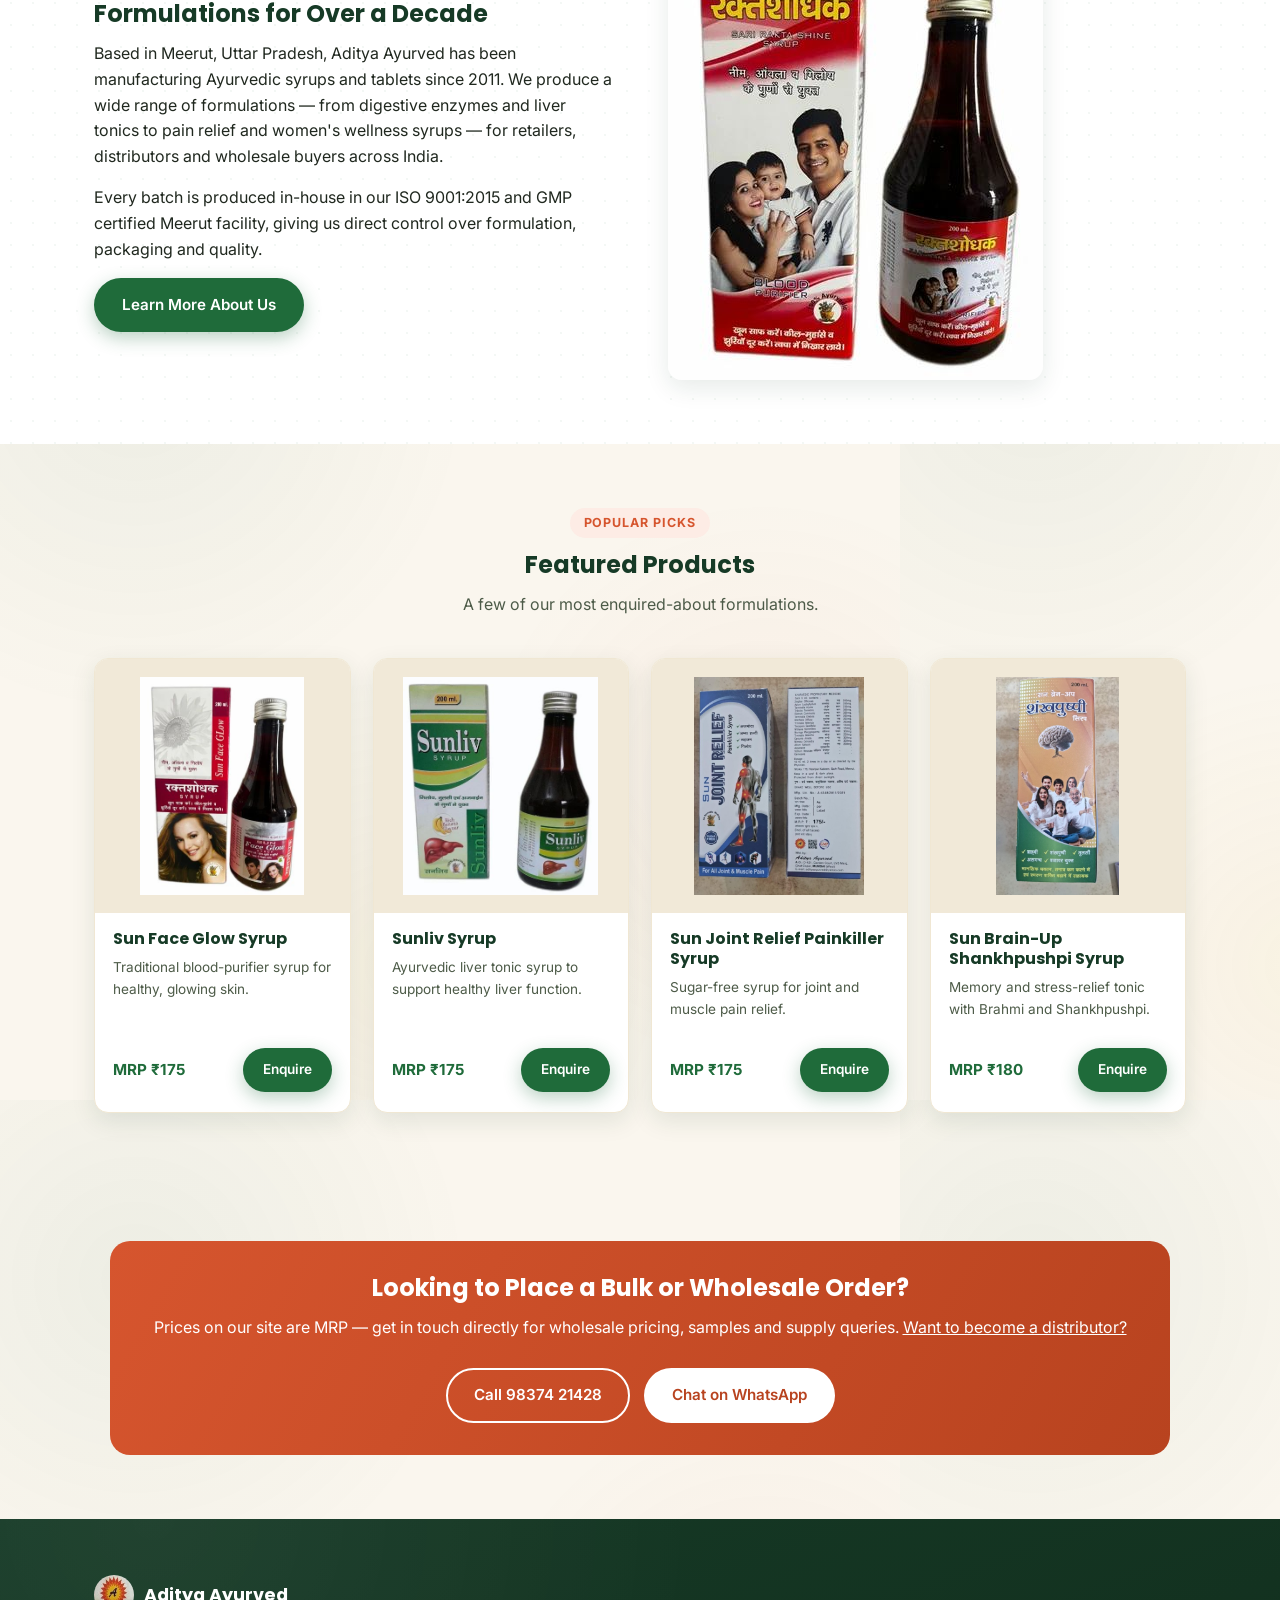
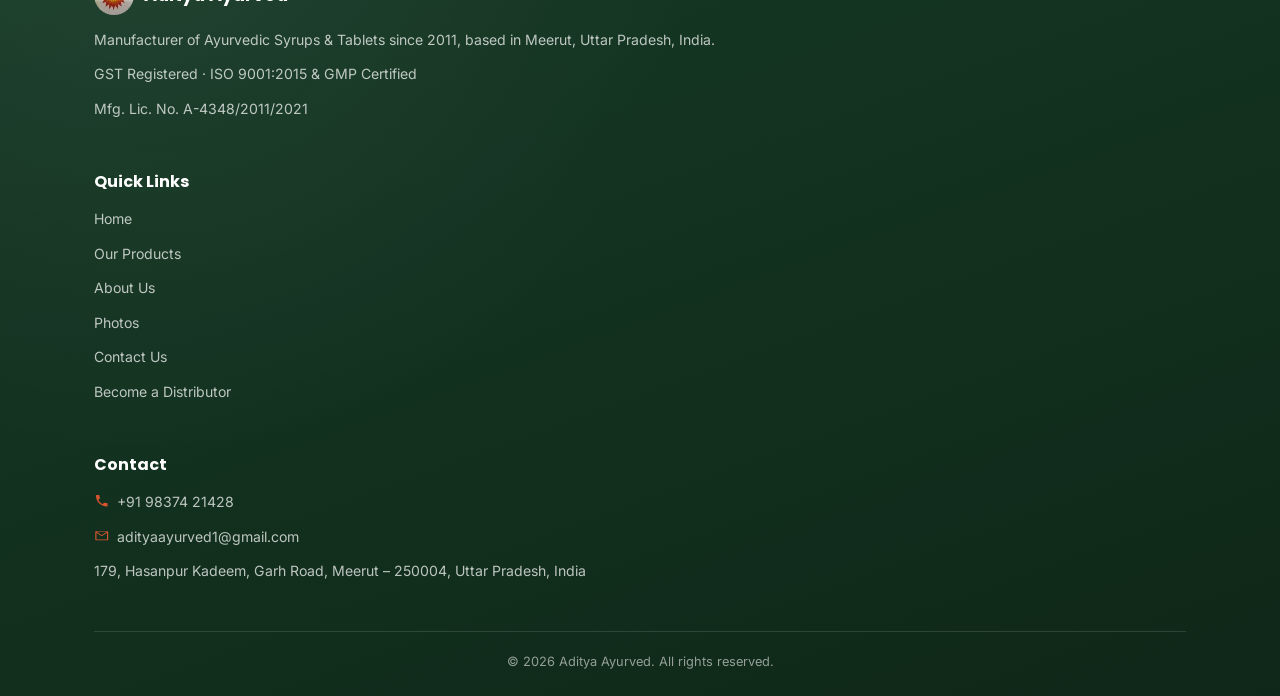
==== commit 6950b80a: "Mobile optimization, richer visuals, wholesale/distributor info Fix a real mobile bug where the head" ====
--- a/index.html
+++ b/index.html
@@ -43,7 +43,7 @@
       <a href="contact.html">Contact Us</a>
     </nav>
     <div class="header-cta">
-      <a class="btn btn-green btn-sm" href="tel:+919837421428"><svg class="icon" width="16" height="16"><use href="#i-phone"/></svg><span class="label">Call</span> 98374 21428</a>
+      <a class="btn btn-green btn-sm" href="tel:+919837421428"><svg class="icon" width="16" height="16"><use href="#i-phone"/></svg><span class="label">Call</span><span class="phone-text"> 98374 21428</span></a>
       <button class="nav-toggle" aria-label="Toggle menu"><span></span><span></span><span></span></button>
     </div>
   </div>
@@ -202,7 +202,7 @@
   <div class="container">
     <div class="cta-banner">
       <h2>Looking to Place a Bulk or Wholesale Order?</h2>
-      <p>Get in touch with us directly for pricing, samples and supply queries.</p>
+      <p>Prices on our site are MRP — get in touch directly for wholesale pricing, samples and supply queries. <a href="about.html#distributor" style="color:#fff;text-decoration:underline;">Want to become a distributor?</a></p>
       <div class="hero-actions">
         <a href="tel:+919837421428" class="btn btn-outline">Call 98374 21428</a>
         <a href="https://wa.me/919837421428" class="btn" style="background:#fff;color:var(--orange-700);" target="_blank" rel="noopener">Chat on WhatsApp</a>
@@ -230,6 +230,7 @@
         <a href="about.html">About Us</a>
         <a href="gallery.html">Photos</a>
         <a href="contact.html">Contact Us</a>
+        <a href="about.html#distributor">Become a Distributor</a>
       </div>
       <div>
         <h4>Contact</h4>
--- a/assets/css/style.css
+++ b/assets/css/style.css
@@ -35,7 +35,13 @@
 body {
   margin: 0;
   font-family: "Inter", system-ui, -apple-system, "Segoe UI", sans-serif;
-  background: var(--cream);
+  background-color: var(--cream);
+  background-image:
+    radial-gradient(circle at 15% 20%, rgba(31, 107, 58, 0.06), transparent 32%),
+    radial-gradient(circle at 85% 65%, rgba(214, 85, 46, 0.05), transparent 30%),
+    radial-gradient(circle at 45% 85%, rgba(232, 185, 74, 0.07), transparent 32%);
+  background-size: 900px 900px;
+  background-repeat: repeat;
   color: var(--ink);
   line-height: 1.6;
 }
@@ -339,10 +345,20 @@
 }
 
 .hero-visual {
-  background: var(--white);
+  background: linear-gradient(160deg, #fff 0%, var(--cream) 100%);
   border-radius: 22px;
   padding: 28px;
   box-shadow: var(--shadow-lg);
+  position: relative;
+}
+
+.hero-visual::before {
+  content: "";
+  position: absolute;
+  inset: -14px;
+  border: 2px dashed rgba(255, 255, 255, 0.35);
+  border-radius: 30px;
+  z-index: -1;
 }
 
 .hero-visual-grid {
@@ -367,13 +383,18 @@
 }
 
 .cat-card {
-  background: var(--white);
+  background: linear-gradient(165deg, var(--white) 0%, var(--cream) 100%);
   border-radius: var(--radius);
   padding: 22px 18px;
   text-align: center;
   box-shadow: var(--shadow);
   border: 1px solid #f0e7d3;
-  transition: transform 0.18s ease, box-shadow 0.18s ease;
+  border-bottom: 3px solid transparent;
+  transition: transform 0.18s ease, box-shadow 0.18s ease, border-color 0.18s ease;
+}
+
+.cat-card:hover {
+  border-bottom-color: var(--orange-600);
 }
 
 .cat-card:hover {
@@ -495,7 +516,9 @@
 
 /* Section variants */
 .section-alt {
-  background: var(--white);
+  background-color: var(--white);
+  background-image: radial-gradient(rgba(31, 107, 58, 0.05) 1.5px, transparent 1.5px);
+  background-size: 22px 22px;
 }
 
 .two-col {
@@ -503,6 +526,35 @@
   grid-template-columns: 1fr 1fr;
   gap: 56px;
   align-items: center;
+}
+
+.check-list {
+  list-style: none;
+  margin: 0 0 26px;
+  padding: 0;
+  display: flex;
+  flex-direction: column;
+  gap: 12px;
+}
+
+.check-list li {
+  display: flex;
+  align-items: flex-start;
+  gap: 10px;
+  font-weight: 600;
+  color: var(--ink);
+  font-size: 0.96rem;
+}
+
+.check-list .icon {
+  color: var(--green-700);
+  background: var(--green-100);
+  border-radius: 50%;
+  padding: 4px;
+  width: 22px;
+  height: 22px;
+  flex-shrink: 0;
+  margin-top: 1px;
 }
 
 .two-col img {
@@ -519,9 +571,15 @@
 
 .stat-card {
   text-align: center;
-  background: var(--green-100);
+  background: linear-gradient(160deg, var(--green-100) 0%, #fff 130%);
   border-radius: var(--radius);
   padding: 26px 12px;
+  border: 1px solid #e0eee3;
+  transition: transform 0.2s ease;
+}
+
+.stat-card:hover {
+  transform: translateY(-3px);
 }
 
 .stat-card strong {
@@ -602,6 +660,33 @@
 }
 
 /* Category pill filter */
+.pricing-note {
+  display: flex;
+  align-items: center;
+  justify-content: center;
+  flex-wrap: wrap;
+  gap: 8px 10px;
+  text-align: center;
+  background: var(--green-100);
+  border: 1px solid #d7e9da;
+  color: var(--green-900);
+  font-size: 0.9rem;
+  font-weight: 600;
+  border-radius: 12px;
+  padding: 14px 20px;
+  margin-bottom: 28px;
+}
+
+.pricing-note .icon {
+  color: var(--orange-600);
+  flex-shrink: 0;
+}
+
+.pricing-note a {
+  color: var(--orange-600);
+  text-decoration: underline;
+}
+
 .filter-pills {
   display: flex;
   flex-wrap: wrap;
@@ -841,7 +926,8 @@
 
 /* Footer */
 .site-footer {
-  background: var(--green-900);
+  background: radial-gradient(circle at 12% 0%, rgba(255, 255, 255, 0.05), transparent 40%),
+    linear-gradient(160deg, var(--green-900), #0f2718);
   color: rgba(255, 255, 255, 0.85);
   padding: 56px 0 24px;
 }
@@ -1082,6 +1168,96 @@
   .stat-row {
     grid-template-columns: 1fr 1fr;
   }
+}
+
+@media (max-width: 480px) {
+  .site-header .container {
+    height: 68px;
+  }
+  .brand {
+    gap: 8px;
+    min-width: 0;
+  }
+  .brand img {
+    width: 36px;
+    height: 36px;
+    flex-shrink: 0;
+  }
+  .brand-text {
+    min-width: 0;
+  }
+  .brand-text .name {
+    font-size: 0.92rem;
+    white-space: nowrap;
+  }
+  .main-nav {
+    top: 68px;
+  }
+  .main-nav {
+    transform: translateY(calc(-100% - 68px));
+  }
+  .header-cta {
+    gap: 8px;
+    flex-shrink: 0;
+  }
+  .header-cta .btn {
+    padding: 0;
+    width: 38px;
+    height: 38px;
+    justify-content: center;
+    border-radius: 50%;
+  }
+  .header-cta .btn .phone-text {
+    display: none;
+  }
+  .hero-badges {
+    gap: 10px;
+  }
+  .hero-badge {
+    padding: 10px 12px;
+    font-size: 0.78rem;
+  }
+  .trust-strip__row {
+    gap: 18px 22px;
+  }
+  .trust-strip__item {
+    font-size: 0.78rem;
+  }
+  .cat-grid,
+  .gallery-grid {
+    grid-template-columns: 1fr 1fr;
+    gap: 14px;
+  }
+  .product-grid {
+    grid-template-columns: 1fr;
+    gap: 14px;
+  }
+  .product-card {
+    flex-direction: row;
+  }
+  .product-card .thumb {
+    width: 38%;
+    flex-shrink: 0;
+    aspect-ratio: auto;
+  }
+  .product-card .body {
+    padding: 14px 16px;
+  }
+  .price-row {
+    flex-wrap: wrap;
+    gap: 8px;
+  }
+  .values-grid,
+  .stat-row {
+    grid-template-columns: 1fr;
+  }
+  .section {
+    padding: 44px 0;
+  }
+  .container {
+    padding: 0 18px;
+  }
+  }
   .footer-grid {
     grid-template-columns: 1fr;
   }
